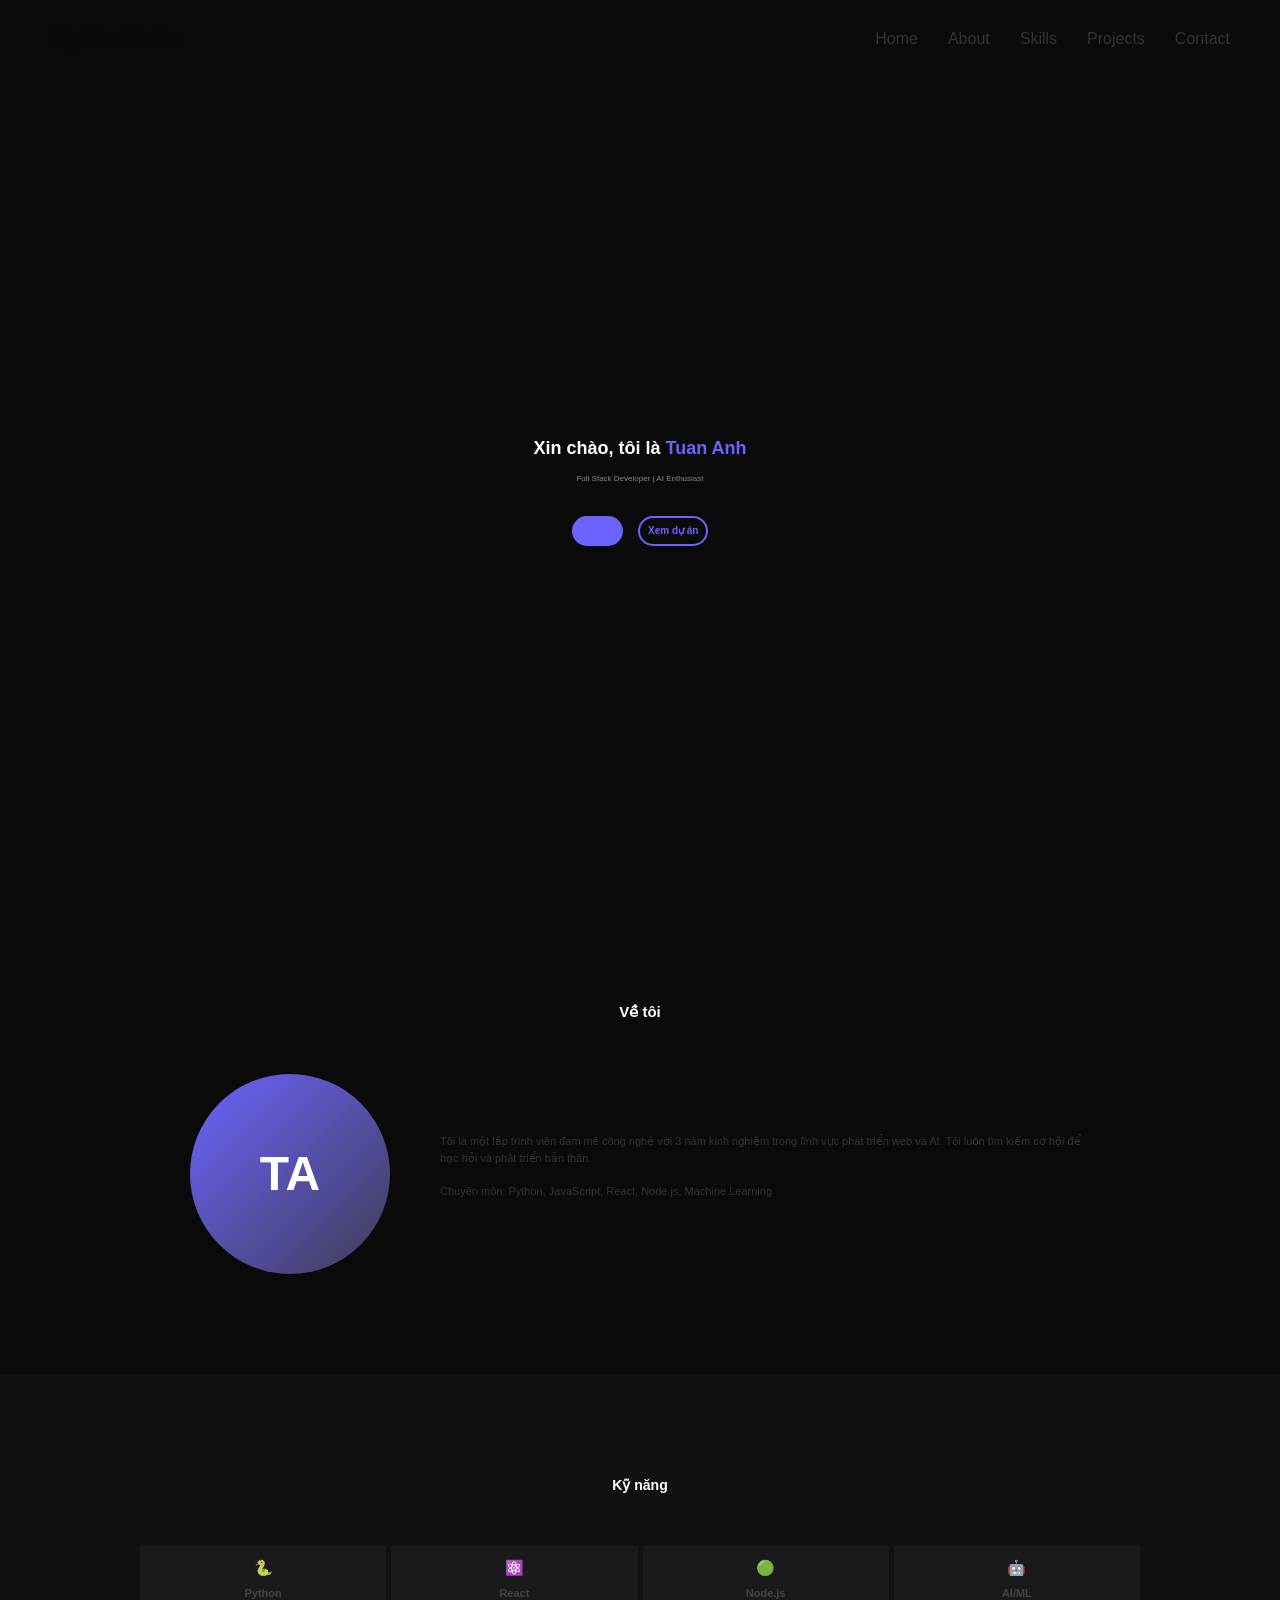
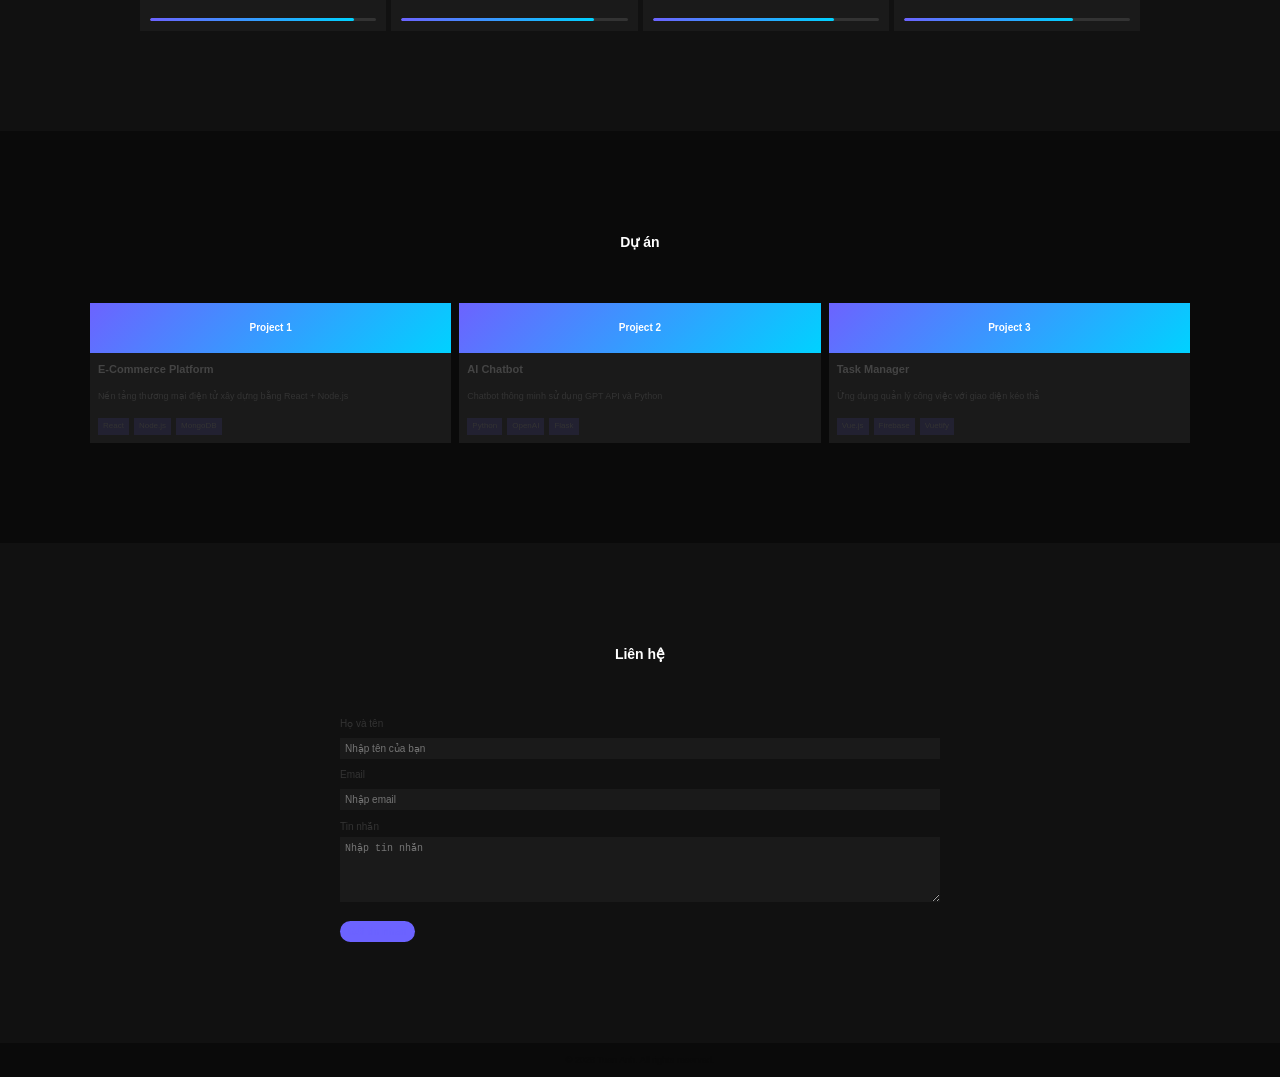
==== index.html @ 2eb43e25 "Add frontend portfolio with visual bugs for testing" ====
<!DOCTYPE html>
<html lang="vi">
<head>
    <meta charset="UTF-8">
    <meta name="viewport" content="width=device-width, initial-scale=1.0">
    <title>Portfolio - Nguyen Tuan Anh</title>
    <link rel="stylesheet" href="style.css">
</head>
<body>
    <!-- NAVBAR -->
    <nav class="navbar">
        <div class="logo">MyPortfolio</div>
        <ul class="nav-links">
            <li><a href="#home">Home</a></li>
            <li><a href="#about">About</a></li>
            <li><a href="#skills">Skills</a></li>
            <li><a href="#projects">Projects</a></li>
            <li><a href="#contact">Contact</a></li>
        </ul>
    </nav>

    <!-- HERO SECTION -->
    <section id="home" class="hero">
        <div class="hero-content">
            <h1>Xin chào, tôi là <span class="highlight">Tuan Anh</span></h1>
            <p class="subtitle">Full Stack Developer | AI Enthusiast</p>
            <div class="hero-buttons">
                <a href="#contact" class="btn btn-primary">Liên hệ</a>
                <a href="#projects" class="btn btn-secondary">Xem dự án</a>
            </div>
        </div>
    </section>

    <!-- ABOUT SECTION -->
    <section id="about" class="about">
        <h2>Về tôi</h2>
        <div class="about-container">
            <div class="about-image">
                <div class="avatar-placeholder">TA</div>
            </div>
            <div class="about-text">
                <p>Tôi là một lập trình viên đam mê công nghệ với 3 năm kinh nghiệm trong lĩnh vực phát triển web và AI. Tôi luôn tìm kiếm cơ hội để học hỏi và phát triển bản thân.</p>
                <p>Chuyên môn: Python, JavaScript, React, Node.js, Machine Learning</p>
            </div>
        </div>
    </section>

    <!-- SKILLS SECTION -->
    <section id="skills" class="skills">
        <h2>Kỹ năng</h2>
        <div class="skills-grid">
            <div class="skill-card">
                <div class="skill-icon">🐍</div>
                <h3>Python</h3>
                <div class="skill-bar">
                    <div class="skill-fill" style="width: 90%"></div>
                </div>
            </div>
            <div class="skill-card">
                <div class="skill-icon">⚛️</div>
                <h3>React</h3>
                <div class="skill-bar">
                    <div class="skill-fill" style="width: 85%"></div>
                </div>
            </div>
            <div class="skill-card">
                <div class="skill-icon">🟢</div>
                <h3>Node.js</h3>
                <div class="skill-bar">
                    <div class="skill-fill" style="width: 80%"></div>
                </div>
            </div>
            <div class="skill-card">
                <div class="skill-icon">🤖</div>
                <h3>AI/ML</h3>
                <div class="skill-bar">
                    <div class="skill-fill" style="width: 75%"></div>
                </div>
            </div>
        </div>
    </section>

    <!-- PROJECTS SECTION -->
    <section id="projects" class="projects">
        <h2>Dự án</h2>
        <div class="projects-grid">
            <div class="project-card">
                <div class="project-image">Project 1</div>
                <div class="project-info">
                    <h3>E-Commerce Platform</h3>
                    <p>Nền tảng thương mại điện tử xây dựng bằng React + Node.js</p>
                    <div class="project-tags">
                        <span class="tag">React</span>
                        <span class="tag">Node.js</span>
                        <span class="tag">MongoDB</span>
                    </div>
                </div>
            </div>
            <div class="project-card">
                <div class="project-image">Project 2</div>
                <div class="project-info">
                    <h3>AI Chatbot</h3>
                    <p>Chatbot thông minh sử dụng GPT API và Python</p>
                    <div class="project-tags">
                        <span class="tag">Python</span>
                        <span class="tag">OpenAI</span>
                        <span class="tag">Flask</span>
                    </div>
                </div>
            </div>
            <div class="project-card">
                <div class="project-image">Project 3</div>
                <div class="project-info">
                    <h3>Task Manager</h3>
                    <p>Ứng dụng quản lý công việc với giao diện kéo thả</p>
                    <div class="project-tags">
                        <span class="tag">Vue.js</span>
                        <span class="tag">Firebase</span>
                        <span class="tag">Vuetify</span>
                    </div>
                </div>
            </div>
        </div>
    </section>

    <!-- CONTACT SECTION -->
    <section id="contact" class="contact">
        <h2>Liên hệ</h2>
        <form class="contact-form">
            <div class="form-group">
                <label for="name">Họ và tên</label>
                <input type="text" id="name" placeholder="Nhập tên của bạn">
            </div>
            <div class="form-group">
                <label for="email">Email</label>
                <input type="text" id="email" placeholder="Nhập email">
            </div>
            <div class="form-group">
                <label for="message">Tin nhắn</label>
                <textarea id="message" rows="5" placeholder="Nhập tin nhắn"></textarea>
            </div>
            <button type="submit" class="btn btn-primary">Gửi tin nhắn</button>
        </form>
    </section>

    <!-- FOOTER -->
    <footer class="footer">
        <p>&copy; 2026 Tuan Anh. All rights reserved.</p>
    </footer>
</body>
</html>
---- style.css ----
/* ========== RESET & BASE ========== */
* {
    margin: 0;
    padding: 0;
    box-sizing: border-box;
}

body {
    font-family: Arial, sans-serif;
    background-color: #0a0a0a;
    color: #ffffff;
    line-height: 1.6;
}

/* ========== NAVBAR ========== */
.navbar {
    display: flex;
    justify-content: space-between;
    align-items: center;
    padding: 20px 50px;
    background-color: #0a0a0a; /* BUG: cùng màu với body, không thấy được navbar */
    position: fixed;
    width: 100%;
    top: 0;
    z-index: 100;
}

.logo {
    font-size: 24px;
    font-weight: bold;
    color: #0a0a0a; /* BUG: logo cùng màu nền, không nhìn thấy */
}

.nav-links {
    display: flex;
    list-style: none;
    gap: 30px;
}

.nav-links a {
    text-decoration: none;
    color: #333333; /* BUG: text quá tối trên nền tối, gần như không đọc được */
    font-size: 16px;
    transition: color 0.3s;
}

.nav-links a:hover {
    color: #6c63ff;
}

/* ========== HERO SECTION ========== */
.hero {
    min-height: 100vh;
    display: flex;
    align-items: center;
    justify-content: center;
    text-align: center;
    padding: 0 20px;
    padding-top: 80px;
}

.hero-content h1 {
    font-size: 18px; /* BUG: tiêu đề chính quá nhỏ, nên là 48px+ */
    margin-bottom: 10px;
}

.highlight {
    color: #6c63ff;
}

.subtitle {
    font-size: 8px; /* BUG: phụ đề cực nhỏ, không đọc nổi */
    color: #888;
    margin-bottom: 30px;
}

.hero-buttons {
    display: flex;
    gap: 15px;
    justify-content: center;
}

/* ========== BUTTONS ========== */
.btn {
    padding: 5px 8px; /* BUG: padding quá nhỏ, nút bấm bé tí */
    border-radius: 50px;
    text-decoration: none;
    font-size: 10px; /* BUG: text nút quá nhỏ */
    font-weight: 600;
    transition: all 0.3s;
    cursor: pointer;
    border: none;
}

.btn-primary {
    background-color: #6c63ff;
    color: #6c63ff; /* BUG: text cùng màu nền nút, không đọc được */
}

.btn-primary:hover {
    background-color: #5a52d5;
}

.btn-secondary {
    background-color: transparent;
    color: #6c63ff;
    border: 2px solid #6c63ff;
}

/* ========== ABOUT SECTION ========== */
.about {
    padding: 100px 50px;
}

.about h2 {
    text-align: center;
    font-size: 15px; /* BUG: heading section quá nhỏ */
    margin-bottom: 50px;
}

.about-container {
    display: flex;
    flex-direction: row; /* BUG: không responsive, sẽ bể trên mobile */
    gap: 50px;
    max-width: 900px;
    margin: 0 auto;
    align-items: center;
}

.avatar-placeholder {
    width: 200px;
    height: 200px;
    background: linear-gradient(135deg, #6c63ff, #3f3d56);
    border-radius: 50%;
    display: flex;
    align-items: center;
    justify-content: center;
    font-size: 48px;
    font-weight: bold;
}

.about-text p {
    margin-bottom: 15px;
    color: #333; /* BUG: text quá tối trên nền tối */
    font-size: 11px; /* BUG: text quá nhỏ */
}

/* ========== SKILLS SECTION ========== */
.skills {
    padding: 100px 50px;
    background-color: #111;
}

.skills h2 {
    text-align: center;
    font-size: 14px; /* BUG: heading quá nhỏ */
    margin-bottom: 50px;
}

.skills-grid {
    display: grid;
    grid-template-columns: repeat(4, 1fr); /* BUG: 4 cột cứng, bể trên mobile */
    gap: 5px; /* BUG: gap quá nhỏ, card dính nhau */
    max-width: 1000px;
    margin: 0 auto;
}

.skill-card {
    background-color: #1a1a1a;
    padding: 10px; /* BUG: padding quá nhỏ */
    border-radius: 0px; /* BUG: không bo góc, nhìn thô */
    text-align: center;
}

.skill-icon {
    font-size: 15px; /* BUG: icon quá nhỏ */
    margin-bottom: 5px;
}

.skill-card h3 {
    margin-bottom: 15px;
    font-size: 11px; /* BUG: tên kỹ năng quá nhỏ */
    color: #444; /* BUG: text quá tối */
}

.skill-bar {
    height: 3px; /* BUG: thanh progress quá mỏng */
    background-color: #333;
    border-radius: 5px;
    overflow: hidden;
}

.skill-fill {
    height: 100%;
    background: linear-gradient(90deg, #6c63ff, #00d2ff);
    border-radius: 5px;
}

/* ========== PROJECTS SECTION ========== */
.projects {
    padding: 100px 50px;
}

.projects h2 {
    text-align: center;
    font-size: 14px; /* BUG: heading quá nhỏ */
    margin-bottom: 50px;
}

.projects-grid {
    display: grid;
    grid-template-columns: repeat(3, 1fr); /* BUG: 3 cột cứng */
    gap: 8px; /* BUG: gap quá nhỏ */
    max-width: 1100px;
    margin: 0 auto;
}

.project-card {
    background-color: #1a1a1a;
    border-radius: 0px; /* BUG: không bo góc */
    overflow: hidden;
    transition: transform 0.3s;
}

.project-card:hover {
    transform: scale(1.0); /* BUG: hover không có hiệu ứng phóng to  */
}

.project-image {
    height: 50px; /* BUG: ảnh dự án quá bé */
    background: linear-gradient(135deg, #6c63ff, #00d2ff);
    display: flex;
    align-items: center;
    justify-content: center;
    font-weight: bold;
    font-size: 10px; /* BUG: text quá nhỏ */
}

.project-info {
    padding: 8px; /* BUG: padding quá nhỏ */
}

.project-info h3 {
    margin-bottom: 10px;
    font-size: 11px; /* BUG: tên dự án quá nhỏ */
    color: #444; /* BUG: quá tối */
}

.project-info p {
    color: #333; /* BUG: mô tả không đọc được */
    font-size: 9px; /* BUG: quá nhỏ */
    margin-bottom: 15px;
}

.project-tags {
    display: flex;
    gap: 5px;
    flex-wrap: wrap;
}

.tag {
    background-color: rgba(108, 99, 255, 0.1);
    color: #333; /* BUG: tag text không đọc được */
    padding: 2px 5px; /* BUG: padding quá nhỏ */
    border-radius: 0px; /* BUG: tag không bo góc */
    font-size: 8px; /* BUG: quá nhỏ */
}

/* ========== CONTACT SECTION ========== */
.contact {
    padding: 100px 50px;
    background-color: #111;
}

.contact h2 {
    text-align: center;
    font-size: 14px; /* BUG: heading nhỏ */
    margin-bottom: 50px;
}

.contact-form {
    max-width: 600px;
    margin: 0 auto;
}

.form-group {
    margin-bottom: 8px; /* BUG: form fields dính nhau */
}

.form-group label {
    display: block;
    margin-bottom: 2px;
    color: #333; /* BUG: label không đọc được */
    font-size: 10px; /* BUG: nhỏ */
}

.form-group input,
.form-group textarea {
    width: 100%;
    padding: 5px; /* BUG: input quá nhỏ */
    background-color: #1a1a1a;
    border: 0px solid #333; /* BUG: border = 0, không thấy viền input */
    border-radius: 0px; /* BUG: góc vuông thô */
    color: #333; /* BUG: text người gõ không đọc được */
    font-size: 10px; /* BUG: nhỏ */
}

.form-group input:focus,
.form-group textarea:focus {
    outline: none;
    border-color: #6c63ff;
}

/* ========== FOOTER ========== */
.footer {
    text-align: center;
    padding: 10px; /* BUG: padding nhỏ */
    background-color: #0a0a0a;
    color: #0a0a0a; /* BUG: footer text cùng màu nền, không đọc được */
    font-size: 9px; /* BUG: nhỏ */
}
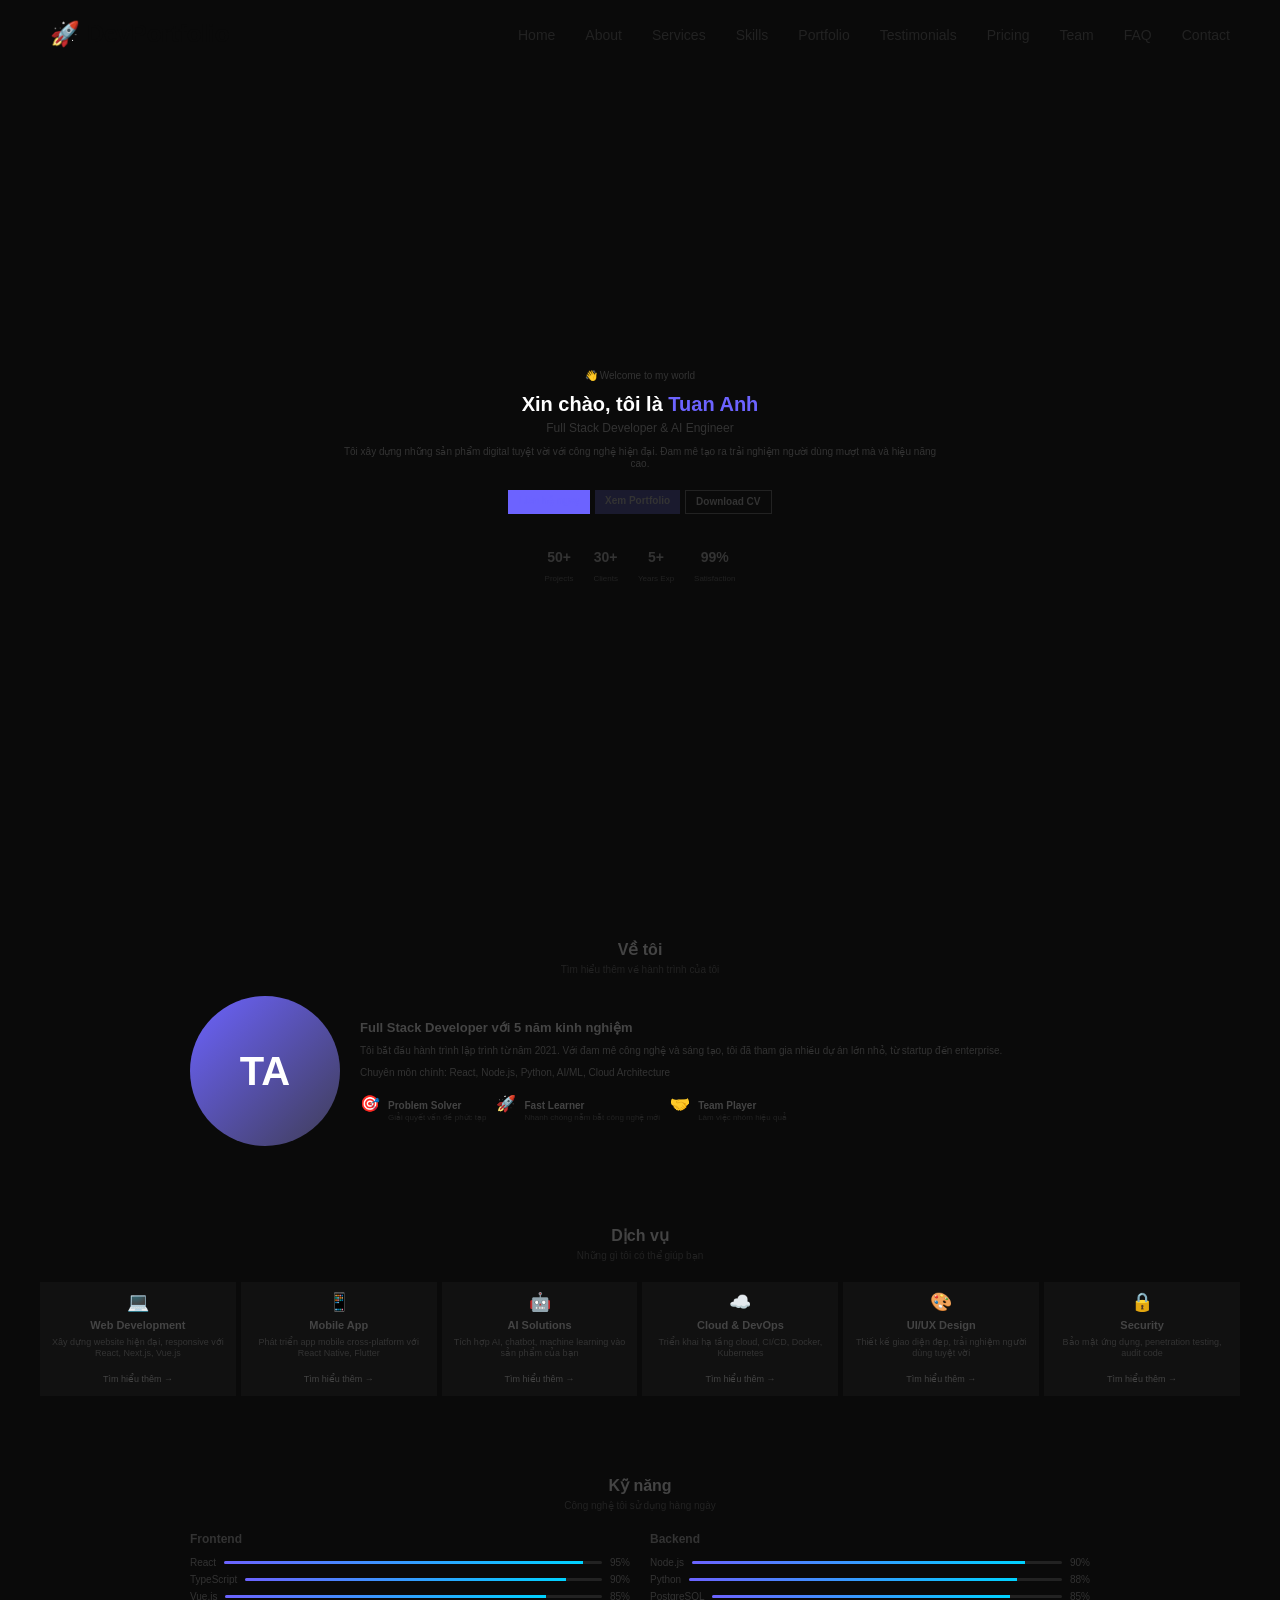
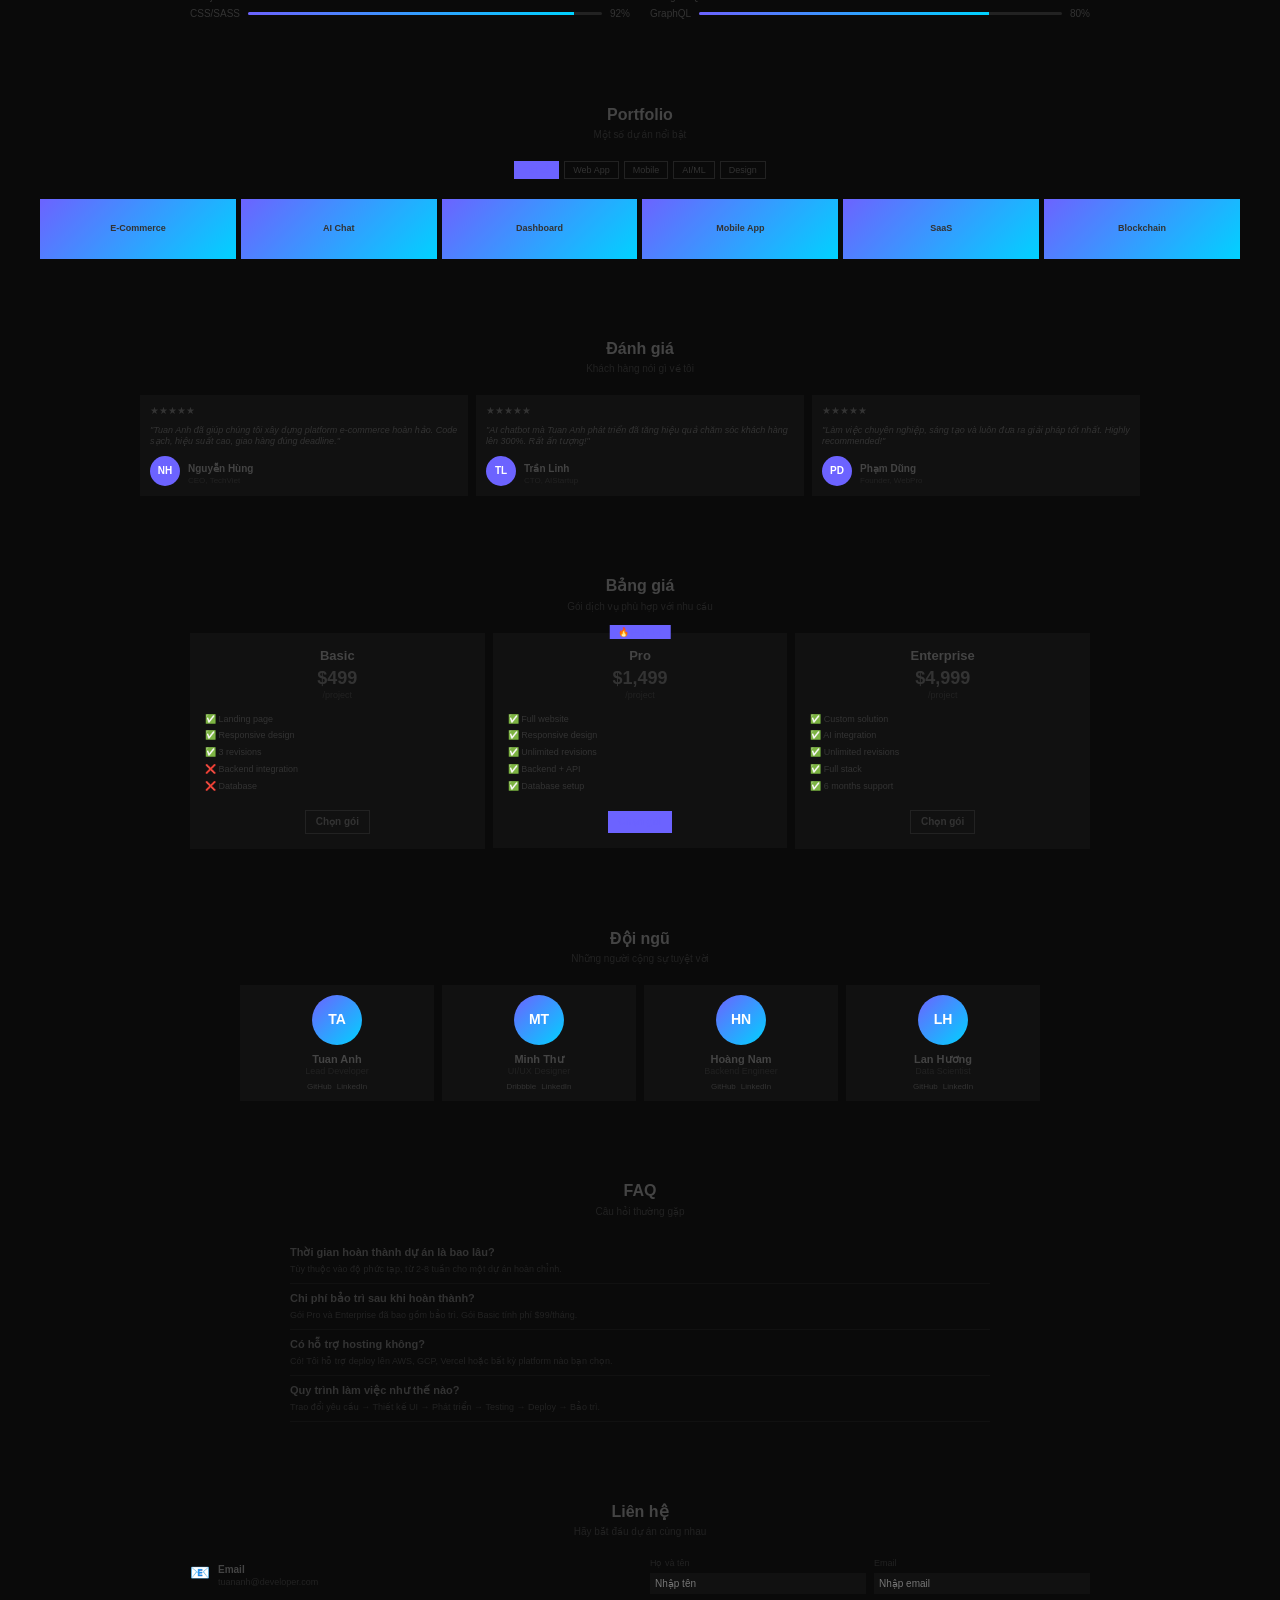
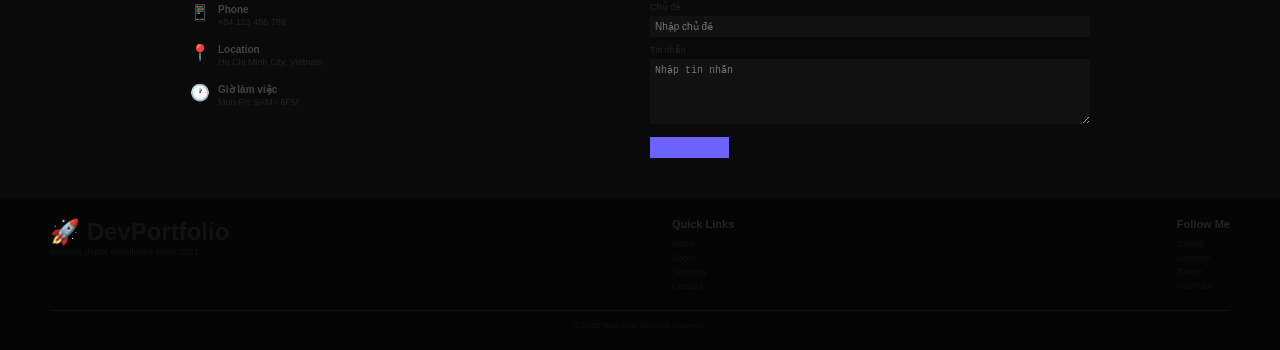
==== commit b578e235: "Major update: complex portfolio with 50+ frontend bugs for parallel testing" ====
--- a/index.html
+++ b/index.html
@@ -1,151 +1,506 @@
 <!DOCTYPE html>
 <html lang="vi">
+
 <head>
     <meta charset="UTF-8">
-    <meta name="viewport" content="width=device-width, initial-scale=1.0">
-    <title>Portfolio - Nguyen Tuan Anh</title>
+    <!-- BUG 1: thiếu viewport meta tag → không responsive trên mobile -->
+    <title></title> <!-- BUG 2: title trống → SEO tệ -->
     <link rel="stylesheet" href="style.css">
 </head>
+
 <body>
     <!-- NAVBAR -->
     <nav class="navbar">
-        <div class="logo">MyPortfolio</div>
+        <div class="logo">🚀 DevPortfolio</div>
         <ul class="nav-links">
             <li><a href="#home">Home</a></li>
             <li><a href="#about">About</a></li>
+            <li><a href="#services">Services</a></li>
             <li><a href="#skills">Skills</a></li>
-            <li><a href="#projects">Projects</a></li>
+            <li><a href="#portfolio">Portfolio</a></li>
+            <li><a href="#testimonials">Testimonials</a></li>
+            <li><a href="#pricing">Pricing</a></li>
+            <li><a href="#team">Team</a></li>
+            <li><a href="#faq">FAQ</a></li>
             <li><a href="#contact">Contact</a></li>
         </ul>
+        <div class="hamburger"> <!-- BUG 3: hamburger menu không có JS, không hoạt động trên mobile -->
+            <span></span><span></span><span></span>
+        </div>
     </nav>
 
     <!-- HERO SECTION -->
     <section id="home" class="hero">
         <div class="hero-content">
+            <p class="hero-badge">👋 Welcome to my world</p>
             <h1>Xin chào, tôi là <span class="highlight">Tuan Anh</span></h1>
-            <p class="subtitle">Full Stack Developer | AI Enthusiast</p>
+            <h2>Full Stack Developer & AI Engineer</h2>
+            <p class="hero-desc">Tôi xây dựng những sản phẩm digital tuyệt vời với công nghệ hiện đại. Đam mê tạo ra
+                trải nghiệm người dùng mượt mà và hiệu năng cao.</p>
             <div class="hero-buttons">
-                <a href="#contact" class="btn btn-primary">Liên hệ</a>
-                <a href="#projects" class="btn btn-secondary">Xem dự án</a>
+                <a href="#contact" class="btn btn-primary">Liên hệ ngay</a>
+                <a href="#portfolio" class="btn btn-secondary">Xem Portfolio</a>
+                <a href="#" class="btn btn-outline">Download CV</a>
+            </div>
+            <div class="hero-stats">
+                <div class="stat"><span class="stat-number">50+</span><span class="stat-label">Projects</span></div>
+                <div class="stat"><span class="stat-number">30+</span><span class="stat-label">Clients</span></div>
+                <div class="stat"><span class="stat-number">5+</span><span class="stat-label">Years Exp</span></div>
+                <div class="stat"><span class="stat-number">99%</span><span class="stat-label">Satisfaction</span></div>
             </div>
         </div>
     </section>
 
     <!-- ABOUT SECTION -->
-    <section id="about" class="about">
-        <h2>Về tôi</h2>
+    <section id="about" class="about section">
+        <h2 class="section-title">Về tôi</h2>
+        <p class="section-subtitle">Tìm hiểu thêm về hành trình của tôi</p>
         <div class="about-container">
             <div class="about-image">
                 <div class="avatar-placeholder">TA</div>
             </div>
             <div class="about-text">
-                <p>Tôi là một lập trình viên đam mê công nghệ với 3 năm kinh nghiệm trong lĩnh vực phát triển web và AI. Tôi luôn tìm kiếm cơ hội để học hỏi và phát triển bản thân.</p>
-                <p>Chuyên môn: Python, JavaScript, React, Node.js, Machine Learning</p>
+                <h3>Full Stack Developer với 5 năm kinh nghiệm</h3>
+                <p>Tôi bắt đầu hành trình lập trình từ năm 2021. Với đam mê công nghệ và sáng tạo, tôi đã tham gia nhiều
+                    dự án lớn nhỏ, từ startup đến enterprise.</p>
+                <p>Chuyên môn chính: React, Node.js, Python, AI/ML, Cloud Architecture</p>
+                <div class="about-highlights">
+                    <div class="highlight-item">
+                        <span class="highlight-icon">🎯</span>
+                        <div><strong>Problem Solver</strong>
+                            <p>Giải quyết vấn đề phức tạp</p>
+                        </div>
+                    </div>
+                    <div class="highlight-item">
+                        <span class="highlight-icon">🚀</span>
+                        <div><strong>Fast Learner</strong>
+                            <p>Nhanh chóng nắm bắt công nghệ mới</p>
+                        </div>
+                    </div>
+                    <div class="highlight-item">
+                        <span class="highlight-icon">🤝</span>
+                        <div><strong>Team Player</strong>
+                            <p>Làm việc nhóm hiệu quả</p>
+                        </div>
+                    </div>
+                </div>
+            </div>
+        </div>
+    </section>
+
+    <!-- SERVICES SECTION -->
+    <section id="services" class="services section">
+        <h2 class="section-title">Dịch vụ</h2>
+        <p class="section-subtitle">Những gì tôi có thể giúp bạn</p>
+        <div class="services-grid">
+            <div class="service-card">
+                <div class="service-icon">💻</div>
+                <h3>Web Development</h3>
+                <p>Xây dựng website hiện đại, responsive với React, Next.js, Vue.js</p>
+                <a href="#" class="service-link">Tìm hiểu thêm →</a>
+            </div>
+            <div class="service-card">
+                <div class="service-icon">📱</div>
+                <h3>Mobile App</h3>
+                <p>Phát triển app mobile cross-platform với React Native, Flutter</p>
+                <a href="#" class="service-link">Tìm hiểu thêm →</a>
+            </div>
+            <div class="service-card">
+                <div class="service-icon">🤖</div>
+                <h3>AI Solutions</h3>
+                <p>Tích hợp AI, chatbot, machine learning vào sản phẩm của bạn</p>
+                <a href="#" class="service-link">Tìm hiểu thêm →</a>
+            </div>
+            <div class="service-card">
+                <div class="service-icon">☁️</div>
+                <h3>Cloud & DevOps</h3>
+                <p>Triển khai hạ tầng cloud, CI/CD, Docker, Kubernetes</p>
+                <a href="#" class="service-link">Tìm hiểu thêm →</a>
+            </div>
+            <div class="service-card">
+                <div class="service-icon">🎨</div>
+                <h3>UI/UX Design</h3>
+                <p>Thiết kế giao diện đẹp, trải nghiệm người dùng tuyệt vời</p>
+                <a href="#" class="service-link">Tìm hiểu thêm →</a>
+            </div>
+            <div class="service-card">
+                <div class="service-icon">🔒</div>
+                <h3>Security</h3>
+                <p>Bảo mật ứng dụng, penetration testing, audit code</p>
+                <a href="#" class="service-link">Tìm hiểu thêm →</a>
             </div>
         </div>
     </section>
 
     <!-- SKILLS SECTION -->
-    <section id="skills" class="skills">
-        <h2>Kỹ năng</h2>
-        <div class="skills-grid">
-            <div class="skill-card">
-                <div class="skill-icon">🐍</div>
-                <h3>Python</h3>
-                <div class="skill-bar">
-                    <div class="skill-fill" style="width: 90%"></div>
-                </div>
-            </div>
-            <div class="skill-card">
-                <div class="skill-icon">⚛️</div>
-                <h3>React</h3>
-                <div class="skill-bar">
-                    <div class="skill-fill" style="width: 85%"></div>
-                </div>
-            </div>
-            <div class="skill-card">
-                <div class="skill-icon">🟢</div>
-                <h3>Node.js</h3>
-                <div class="skill-bar">
-                    <div class="skill-fill" style="width: 80%"></div>
-                </div>
-            </div>
-            <div class="skill-card">
-                <div class="skill-icon">🤖</div>
-                <h3>AI/ML</h3>
-                <div class="skill-bar">
-                    <div class="skill-fill" style="width: 75%"></div>
-                </div>
-            </div>
-        </div>
-    </section>
-
-    <!-- PROJECTS SECTION -->
-    <section id="projects" class="projects">
-        <h2>Dự án</h2>
-        <div class="projects-grid">
-            <div class="project-card">
-                <div class="project-image">Project 1</div>
-                <div class="project-info">
+    <section id="skills" class="skills section">
+        <h2 class="section-title">Kỹ năng</h2>
+        <p class="section-subtitle">Công nghệ tôi sử dụng hàng ngày</p>
+        <div class="skills-container">
+            <div class="skills-category">
+                <h3>Frontend</h3>
+                <div class="skills-list">
+                    <div class="skill-item"><span>React</span>
+                        <div class="skill-bar">
+                            <div class="skill-fill" style="width:95%"></div>
+                        </div><span>95%</span>
+                    </div>
+                    <div class="skill-item"><span>TypeScript</span>
+                        <div class="skill-bar">
+                            <div class="skill-fill" style="width:90%"></div>
+                        </div><span>90%</span>
+                    </div>
+                    <div class="skill-item"><span>Vue.js</span>
+                        <div class="skill-bar">
+                            <div class="skill-fill" style="width:85%"></div>
+                        </div><span>85%</span>
+                    </div>
+                    <div class="skill-item"><span>CSS/SASS</span>
+                        <div class="skill-bar">
+                            <div class="skill-fill" style="width:92%"></div>
+                        </div><span>92%</span>
+                    </div>
+                </div>
+            </div>
+            <div class="skills-category">
+                <h3>Backend</h3>
+                <div class="skills-list">
+                    <div class="skill-item"><span>Node.js</span>
+                        <div class="skill-bar">
+                            <div class="skill-fill" style="width:90%"></div>
+                        </div><span>90%</span>
+                    </div>
+                    <div class="skill-item"><span>Python</span>
+                        <div class="skill-bar">
+                            <div class="skill-fill" style="width:88%"></div>
+                        </div><span>88%</span>
+                    </div>
+                    <div class="skill-item"><span>PostgreSQL</span>
+                        <div class="skill-bar">
+                            <div class="skill-fill" style="width:85%"></div>
+                        </div><span>85%</span>
+                    </div>
+                    <div class="skill-item"><span>GraphQL</span>
+                        <div class="skill-bar">
+                            <div class="skill-fill" style="width:80%"></div>
+                        </div><span>80%</span>
+                    </div>
+                </div>
+            </div>
+        </div>
+    </section>
+
+    <!-- PORTFOLIO SECTION -->
+    <section id="portfolio" class="portfolio section">
+        <h2 class="section-title">Portfolio</h2>
+        <p class="section-subtitle">Một số dự án nổi bật</p>
+        <div class="portfolio-filter">
+            <button class="filter-btn active">Tất cả</button>
+            <button class="filter-btn">Web App</button>
+            <button class="filter-btn">Mobile</button>
+            <button class="filter-btn">AI/ML</button>
+            <button class="filter-btn">Design</button>
+        </div>
+        <div class="portfolio-grid">
+            <div class="portfolio-card">
+                <div class="portfolio-image">E-Commerce</div>
+                <div class="portfolio-overlay">
                     <h3>E-Commerce Platform</h3>
-                    <p>Nền tảng thương mại điện tử xây dựng bằng React + Node.js</p>
-                    <div class="project-tags">
-                        <span class="tag">React</span>
-                        <span class="tag">Node.js</span>
-                        <span class="tag">MongoDB</span>
-                    </div>
-                </div>
-            </div>
-            <div class="project-card">
-                <div class="project-image">Project 2</div>
-                <div class="project-info">
-                    <h3>AI Chatbot</h3>
-                    <p>Chatbot thông minh sử dụng GPT API và Python</p>
-                    <div class="project-tags">
-                        <span class="tag">Python</span>
-                        <span class="tag">OpenAI</span>
-                        <span class="tag">Flask</span>
-                    </div>
-                </div>
-            </div>
-            <div class="project-card">
-                <div class="project-image">Project 3</div>
-                <div class="project-info">
-                    <h3>Task Manager</h3>
-                    <p>Ứng dụng quản lý công việc với giao diện kéo thả</p>
-                    <div class="project-tags">
-                        <span class="tag">Vue.js</span>
-                        <span class="tag">Firebase</span>
-                        <span class="tag">Vuetify</span>
-                    </div>
-                </div>
-            </div>
-        </div>
-    </section>
-
-    <!-- CONTACT SECTION -->
-    <section id="contact" class="contact">
-        <h2>Liên hệ</h2>
-        <form class="contact-form">
-            <div class="form-group">
-                <label for="name">Họ và tên</label>
-                <input type="text" id="name" placeholder="Nhập tên của bạn">
-            </div>
-            <div class="form-group">
-                <label for="email">Email</label>
-                <input type="text" id="email" placeholder="Nhập email">
-            </div>
-            <div class="form-group">
-                <label for="message">Tin nhắn</label>
-                <textarea id="message" rows="5" placeholder="Nhập tin nhắn"></textarea>
-            </div>
-            <button type="submit" class="btn btn-primary">Gửi tin nhắn</button>
-        </form>
+                    <p>React + Node.js + Stripe</p>
+                    <div class="portfolio-links">
+                        <a href="#">🔗 Live</a>
+                        <a href="#">📂 Code</a>
+                    </div>
+                </div>
+            </div>
+            <div class="portfolio-card">
+                <div class="portfolio-image">AI Chat</div>
+                <div class="portfolio-overlay">
+                    <h3>AI Chatbot Pro</h3>
+                    <p>Python + GPT-4 + WebSocket</p>
+                    <div class="portfolio-links">
+                        <a href="#">🔗 Live</a>
+                        <a href="#">📂 Code</a>
+                    </div>
+                </div>
+            </div>
+            <div class="portfolio-card">
+                <div class="portfolio-image">Dashboard</div>
+                <div class="portfolio-overlay">
+                    <h3>Analytics Dashboard</h3>
+                    <p>React + D3.js + Firebase</p>
+                    <div class="portfolio-links">
+                        <a href="#">🔗 Live</a>
+                        <a href="#">📂 Code</a>
+                    </div>
+                </div>
+            </div>
+            <div class="portfolio-card">
+                <div class="portfolio-image">Mobile App</div>
+                <div class="portfolio-overlay">
+                    <h3>Fitness Tracker</h3>
+                    <p>React Native + HealthKit</p>
+                    <div class="portfolio-links">
+                        <a href="#">🔗 Live</a>
+                        <a href="#">📂 Code</a>
+                    </div>
+                </div>
+            </div>
+            <div class="portfolio-card">
+                <div class="portfolio-image">SaaS</div>
+                <div class="portfolio-overlay">
+                    <h3>Project Manager</h3>
+                    <p>Next.js + Prisma + PostgreSQL</p>
+                    <div class="portfolio-links">
+                        <a href="#">🔗 Live</a>
+                        <a href="#">📂 Code</a>
+                    </div>
+                </div>
+            </div>
+            <div class="portfolio-card">
+                <div class="portfolio-image">Blockchain</div>
+                <div class="portfolio-overlay">
+                    <h3>NFT Marketplace</h3>
+                    <p>Solidity + Web3.js + IPFS</p>
+                    <div class="portfolio-links">
+                        <a href="#">🔗 Live</a>
+                        <a href="#">📂 Code</a>
+                    </div>
+                </div>
+            </div>
+        </div>
+    </section>
+
+    <!-- TESTIMONIALS -->
+    <section id="testimonials" class="testimonials section">
+        <h2 class="section-title">Đánh giá</h2>
+        <p class="section-subtitle">Khách hàng nói gì về tôi</p>
+        <div class="testimonials-grid">
+            <div class="testimonial-card">
+                <div class="stars">★★★★★</div>
+                <p class="testimonial-text">"Tuan Anh đã giúp chúng tôi xây dựng platform e-commerce hoàn hảo. Code
+                    sạch, hiệu suất cao, giao hàng đúng deadline."</p>
+                <div class="testimonial-author">
+                    <div class="author-avatar">NH</div>
+                    <div><strong>Nguyễn Hùng</strong>
+                        <p>CEO, TechViet</p>
+                    </div>
+                </div>
+            </div>
+            <div class="testimonial-card">
+                <div class="stars">★★★★★</div>
+                <p class="testimonial-text">"AI chatbot mà Tuan Anh phát triển đã tăng hiệu quả chăm sóc khách hàng lên
+                    300%. Rất ấn tượng!"</p>
+                <div class="testimonial-author">
+                    <div class="author-avatar">TL</div>
+                    <div><strong>Trần Linh</strong>
+                        <p>CTO, AIStartup</p>
+                    </div>
+                </div>
+            </div>
+            <div class="testimonial-card">
+                <div class="stars">★★★★★</div>
+                <p class="testimonial-text">"Làm việc chuyên nghiệp, sáng tạo và luôn đưa ra giải pháp tốt nhất. Highly
+                    recommended!"</p>
+                <div class="testimonial-author">
+                    <div class="author-avatar">PD</div>
+                    <div><strong>Phạm Dũng</strong>
+                        <p>Founder, WebPro</p>
+                    </div>
+                </div>
+            </div>
+        </div>
+    </section>
+
+    <!-- PRICING -->
+    <section id="pricing" class="pricing section">
+        <h2 class="section-title">Bảng giá</h2>
+        <p class="section-subtitle">Gói dịch vụ phù hợp với nhu cầu</p>
+        <div class="pricing-grid">
+            <div class="pricing-card">
+                <h3>Basic</h3>
+                <div class="price">$499</div>
+                <p class="price-period">/project</p>
+                <ul class="pricing-features">
+                    <li>✅ Landing page</li>
+                    <li>✅ Responsive design</li>
+                    <li>✅ 3 revisions</li>
+                    <li>❌ Backend integration</li>
+                    <li>❌ Database</li>
+                </ul>
+                <a href="#contact" class="btn btn-outline">Chọn gói</a>
+            </div>
+            <div class="pricing-card featured">
+                <div class="popular-badge">🔥 Popular</div>
+                <h3>Pro</h3>
+                <div class="price">$1,499</div>
+                <p class="price-period">/project</p>
+                <ul class="pricing-features">
+                    <li>✅ Full website</li>
+                    <li>✅ Responsive design</li>
+                    <li>✅ Unlimited revisions</li>
+                    <li>✅ Backend + API</li>
+                    <li>✅ Database setup</li>
+                </ul>
+                <a href="#contact" class="btn btn-primary">Chọn gói</a>
+            </div>
+            <div class="pricing-card">
+                <h3>Enterprise</h3>
+                <div class="price">$4,999</div>
+                <p class="price-period">/project</p>
+                <ul class="pricing-features">
+                    <li>✅ Custom solution</li>
+                    <li>✅ AI integration</li>
+                    <li>✅ Unlimited revisions</li>
+                    <li>✅ Full stack</li>
+                    <li>✅ 6 months support</li>
+                </ul>
+                <a href="#contact" class="btn btn-outline">Chọn gói</a>
+            </div>
+        </div>
+    </section>
+
+    <!-- TEAM -->
+    <section id="team" class="team section">
+        <h2 class="section-title">Đội ngũ</h2>
+        <p class="section-subtitle">Những người cộng sự tuyệt vời</p>
+        <div class="team-grid">
+            <div class="team-card">
+                <div class="team-avatar">TA</div>
+                <h3>Tuan Anh</h3>
+                <p>Lead Developer</p>
+                <div class="social-links"><a href="#">GitHub</a><a href="#">LinkedIn</a></div>
+            </div>
+            <div class="team-card">
+                <div class="team-avatar">MT</div>
+                <h3>Minh Thư</h3>
+                <p>UI/UX Designer</p>
+                <div class="social-links"><a href="#">Dribbble</a><a href="#">LinkedIn</a></div>
+            </div>
+            <div class="team-card">
+                <div class="team-avatar">HN</div>
+                <h3>Hoàng Nam</h3>
+                <p>Backend Engineer</p>
+                <div class="social-links"><a href="#">GitHub</a><a href="#">LinkedIn</a></div>
+            </div>
+            <div class="team-card">
+                <div class="team-avatar">LH</div>
+                <h3>Lan Hương</h3>
+                <p>Data Scientist</p>
+                <div class="social-links"><a href="#">GitHub</a><a href="#">LinkedIn</a></div>
+            </div>
+        </div>
+    </section>
+
+    <!-- FAQ -->
+    <section id="faq" class="faq section">
+        <h2 class="section-title">FAQ</h2>
+        <p class="section-subtitle">Câu hỏi thường gặp</p>
+        <div class="faq-list">
+            <div class="faq-item">
+                <div class="faq-question">Thời gian hoàn thành dự án là bao lâu?</div>
+                <div class="faq-answer">Tùy thuộc vào độ phức tạp, từ 2-8 tuần cho một dự án hoàn chỉnh.</div>
+            </div>
+            <div class="faq-item">
+                <div class="faq-question">Chi phí bảo trì sau khi hoàn thành?</div>
+                <div class="faq-answer">Gói Pro và Enterprise đã bao gồm bảo trì. Gói Basic tính phí $99/tháng.</div>
+            </div>
+            <div class="faq-item">
+                <div class="faq-question">Có hỗ trợ hosting không?</div>
+                <div class="faq-answer">Có! Tôi hỗ trợ deploy lên AWS, GCP, Vercel hoặc bất kỳ platform nào bạn chọn.
+                </div>
+            </div>
+            <div class="faq-item">
+                <div class="faq-question">Quy trình làm việc như thế nào?</div>
+                <div class="faq-answer">Trao đổi yêu cầu → Thiết kế UI → Phát triển → Testing → Deploy → Bảo trì.</div>
+            </div>
+        </div>
+    </section>
+
+    <!-- CONTACT -->
+    <section id="contact" class="contact section">
+        <h2 class="section-title">Liên hệ</h2>
+        <p class="section-subtitle">Hãy bắt đầu dự án cùng nhau</p>
+        <div class="contact-container">
+            <div class="contact-info">
+                <div class="contact-item">
+                    <span class="contact-icon">📧</span>
+                    <div><strong>Email</strong>
+                        <p>tuananh@developer.com</p>
+                    </div>
+                </div>
+                <div class="contact-item">
+                    <span class="contact-icon">📱</span>
+                    <div><strong>Phone</strong>
+                        <p>+84 123 456 789</p>
+                    </div>
+                </div>
+                <div class="contact-item">
+                    <span class="contact-icon">📍</span>
+                    <div><strong>Location</strong>
+                        <p>Ho Chi Minh City, Vietnam</p>
+                    </div>
+                </div>
+                <div class="contact-item">
+                    <span class="contact-icon">🕐</span>
+                    <div><strong>Giờ làm việc</strong>
+                        <p>Mon-Fri: 9AM - 6PM</p>
+                    </div>
+                </div>
+            </div>
+            <form class="contact-form">
+                <div class="form-row">
+                    <div class="form-group">
+                        <label for="name">Họ và tên</label>
+                        <input type="text" id="name" placeholder="Nhập tên">
+                    </div>
+                    <div class="form-group">
+                        <label for="email">Email</label>
+                        <input type="text" id="email" placeholder="Nhập email">
+                        <!-- BUG 4: type="text" thay vì type="email" -->
+                    </div>
+                </div>
+                <div class="form-group">
+                    <label for="subject">Chủ đề</label>
+                    <input type="text" id="subject" placeholder="Nhập chủ đề">
+                </div>
+                <div class="form-group">
+                    <label for="message">Tin nhắn</label>
+                    <textarea id="message" rows="5" placeholder="Nhập tin nhắn"></textarea>
+                </div>
+                <button type="submit" class="btn btn-primary">Gửi tin nhắn</button>
+            </form>
+        </div>
     </section>
 
     <!-- FOOTER -->
     <footer class="footer">
-        <p>&copy; 2026 Tuan Anh. All rights reserved.</p>
+        <div class="footer-content">
+            <div class="footer-brand">
+                <div class="logo">🚀 DevPortfolio</div>
+                <p>Building digital excellence since 2021</p>
+            </div>
+            <div class="footer-links">
+                <h4>Quick Links</h4>
+                <a href="#home">Home</a>
+                <a href="#about">About</a>
+                <a href="#services">Services</a>
+                <a href="#contact">Contact</a>
+            </div>
+            <div class="footer-social">
+                <h4>Follow Me</h4>
+                <a href="#">GitHub</a>
+                <a href="#">LinkedIn</a>
+                <a href="#">Twitter</a>
+                <a href="#">YouTube</a>
+            </div>
+        </div>
+        <div class="footer-bottom">
+            <p>&copy; 2026 Tuan Anh. All rights reserved.</p>
+        </div>
     </footer>
+
+    <script src="script.js"></script>
 </body>
-</html>
+
+</html>
--- a/style.css
+++ b/style.css
@@ -1,4 +1,4 @@
-/* ========== RESET & BASE ========== */
+/* ===== RESET ===== */
 * {
     margin: 0;
     padding: 0;
@@ -6,29 +6,34 @@
 }
 
 body {
-    font-family: Arial, sans-serif;
+    font-family: Arial;
+    /* BUG 5: font xấu, nên dùng font hiện đại */
     background-color: #0a0a0a;
     color: #ffffff;
-    line-height: 1.6;
-}
-
-/* ========== NAVBAR ========== */
+    line-height: 1.2;
+    /* BUG 6: line-height quá sát, khó đọc */
+}
+
+/* ===== NAVBAR ===== */
 .navbar {
     display: flex;
     justify-content: space-between;
     align-items: center;
     padding: 20px 50px;
-    background-color: #0a0a0a; /* BUG: cùng màu với body, không thấy được navbar */
+    background-color: #0a0a0a;
+    /* BUG 7: navbar cùng màu body, không phân biệt */
     position: fixed;
     width: 100%;
     top: 0;
     z-index: 100;
+    /* BUG 8: thiếu backdrop-filter hoặc border-bottom, navbar trôi lẫn vào content */
 }
 
 .logo {
     font-size: 24px;
     font-weight: bold;
-    color: #0a0a0a; /* BUG: logo cùng màu nền, không nhìn thấy */
+    color: #0a0a0a;
+    /* BUG 9: logo ẩn, cùng màu nền */
 }
 
 .nav-links {
@@ -39,8 +44,9 @@
 
 .nav-links a {
     text-decoration: none;
-    color: #333333; /* BUG: text quá tối trên nền tối, gần như không đọc được */
-    font-size: 16px;
+    color: #222;
+    /* BUG 10: link quá tối trên nền tối */
+    font-size: 14px;
     transition: color 0.3s;
 }
 
@@ -48,144 +54,340 @@
     color: #6c63ff;
 }
 
-/* ========== HERO SECTION ========== */
+.hamburger {
+    display: none;
+    /* BUG 11: hamburger ẩn nhưng không có media query để hiện trên mobile */
+    flex-direction: column;
+    gap: 5px;
+    cursor: pointer;
+}
+
+.hamburger span {
+    width: 25px;
+    height: 3px;
+    background: #fff;
+}
+
+/* ===== SECTIONS ===== */
+.section {
+    padding: 40px 20px;
+    /* BUG 12: padding quá nhỏ cho section lớn */
+}
+
+.section-title {
+    text-align: center;
+    font-size: 16px;
+    /* BUG 13: tiêu đề section quá nhỏ */
+    margin-bottom: 5px;
+    /* BUG 14: margin quá nhỏ */
+    color: #444;
+    /* BUG 15: màu quá tối */
+}
+
+.section-subtitle {
+    text-align: center;
+    font-size: 10px;
+    /* BUG 16: subtitle quá nhỏ */
+    color: #222;
+    /* BUG 17: quá tối */
+    margin-bottom: 20px;
+    /* BUG 18: margin nhỏ */
+}
+
+/* ===== HERO ===== */
 .hero {
     min-height: 100vh;
     display: flex;
     align-items: center;
     justify-content: center;
     text-align: center;
-    padding: 0 20px;
-    padding-top: 80px;
+    padding: 80px 20px 20px;
+    /* BUG 19: thiếu background gradient hoặc pattern, trông trống */
+}
+
+.hero-badge {
+    font-size: 10px;
+    /* BUG 20: badge quá nhỏ */
+    color: #333;
+    /* BUG 21: không đọc được */
+    margin-bottom: 10px;
 }
 
 .hero-content h1 {
-    font-size: 18px; /* BUG: tiêu đề chính quá nhỏ, nên là 48px+ */
+    font-size: 20px;
+    /* BUG 22: H1 quá nhỏ, nên 48-64px */
+    margin-bottom: 5px;
+}
+
+.hero-content h2 {
+    font-size: 12px;
+    /* BUG 23: H2 quá nhỏ */
+    color: #333;
+    /* BUG 24: không đọc được */
     margin-bottom: 10px;
+    font-weight: 300;
 }
 
 .highlight {
     color: #6c63ff;
 }
 
-.subtitle {
-    font-size: 8px; /* BUG: phụ đề cực nhỏ, không đọc nổi */
-    color: #888;
+.hero-desc {
+    font-size: 10px;
+    /* BUG 25: mô tả quá nhỏ */
+    color: #333;
+    /* BUG 26: không đọc được */
+    max-width: 600px;
+    margin: 0 auto 20px;
+}
+
+.hero-buttons {
+    display: flex;
+    gap: 5px;
+    /* BUG 27: gap quá nhỏ */
+    justify-content: center;
     margin-bottom: 30px;
 }
 
-.hero-buttons {
-    display: flex;
-    gap: 15px;
-    justify-content: center;
-}
-
-/* ========== BUTTONS ========== */
+/* ===== BUTTONS ===== */
 .btn {
-    padding: 5px 8px; /* BUG: padding quá nhỏ, nút bấm bé tí */
-    border-radius: 50px;
+    padding: 5px 10px;
+    /* BUG 28: padding quá nhỏ */
+    border-radius: 0px;
+    /* BUG 29: không bo góc */
     text-decoration: none;
-    font-size: 10px; /* BUG: text nút quá nhỏ */
+    font-size: 10px;
+    /* BUG 30: text quá nhỏ */
     font-weight: 600;
     transition: all 0.3s;
     cursor: pointer;
     border: none;
+    display: inline-block;
 }
 
 .btn-primary {
     background-color: #6c63ff;
-    color: #6c63ff; /* BUG: text cùng màu nền nút, không đọc được */
+    color: #6c63ff;
+    /* BUG 31: text ẩn, cùng màu nền */
 }
 
 .btn-primary:hover {
     background-color: #5a52d5;
+    transform: scale(1.0);
+    /* BUG 32: hover không hiệu ứng */
 }
 
 .btn-secondary {
+    background-color: #1a1a2e;
+    color: #333;
+    /* BUG 33: text không đọc được */
+}
+
+.btn-outline {
     background-color: transparent;
-    color: #6c63ff;
-    border: 2px solid #6c63ff;
-}
-
-/* ========== ABOUT SECTION ========== */
-.about {
-    padding: 100px 50px;
-}
-
-.about h2 {
+    color: #333;
+    /* BUG 34: text không đọc được */
+    border: 1px solid #222;
+    /* BUG 35: border quá tối */
+}
+
+/* ===== STATS ===== */
+.hero-stats {
+    display: flex;
+    gap: 10px;
+    /* BUG 36: gap nhỏ */
+    justify-content: center;
+}
+
+.stat {
     text-align: center;
-    font-size: 15px; /* BUG: heading section quá nhỏ */
-    margin-bottom: 50px;
-}
-
+    padding: 5px;
+    /* BUG 37: padding nhỏ */
+}
+
+.stat-number {
+    font-size: 14px;
+    /* BUG 38: số liệu quá nhỏ */
+    font-weight: bold;
+    color: #333;
+    /* BUG 39: không đọc được */
+    display: block;
+}
+
+.stat-label {
+    font-size: 8px;
+    /* BUG 40: label cực nhỏ */
+    color: #222;
+    /* BUG 41: không đọc được */
+}
+
+/* ===== ABOUT ===== */
 .about-container {
     display: flex;
-    flex-direction: row; /* BUG: không responsive, sẽ bể trên mobile */
-    gap: 50px;
+    gap: 20px;
     max-width: 900px;
     margin: 0 auto;
     align-items: center;
+    /* BUG 42: không responsive */
 }
 
 .avatar-placeholder {
-    width: 200px;
-    height: 200px;
+    width: 150px;
+    height: 150px;
     background: linear-gradient(135deg, #6c63ff, #3f3d56);
     border-radius: 50%;
     display: flex;
     align-items: center;
     justify-content: center;
-    font-size: 48px;
+    font-size: 40px;
     font-weight: bold;
+    flex-shrink: 0;
+}
+
+.about-text h3 {
+    font-size: 13px;
+    /* BUG 43: quá nhỏ */
+    margin-bottom: 10px;
+    color: #444;
+    /* BUG 44: quá tối */
 }
 
 .about-text p {
-    margin-bottom: 15px;
-    color: #333; /* BUG: text quá tối trên nền tối */
-    font-size: 11px; /* BUG: text quá nhỏ */
-}
-
-/* ========== SKILLS SECTION ========== */
-.skills {
-    padding: 100px 50px;
-    background-color: #111;
-}
-
-.skills h2 {
+    font-size: 10px;
+    /* BUG 45: quá nhỏ */
+    color: #333;
+    /* BUG 46: không đọc được */
+    margin-bottom: 10px;
+}
+
+.about-highlights {
+    display: flex;
+    gap: 10px;
+    margin-top: 15px;
+    /* BUG 47: không responsive, sẽ tràn trên mobile */
+}
+
+.highlight-item {
+    display: flex;
+    gap: 8px;
+    align-items: flex-start;
+}
+
+.highlight-icon {
+    font-size: 16px;
+    /* BUG 48: icon nhỏ */
+}
+
+.highlight-item strong {
+    font-size: 10px;
+    /* BUG 49: nhỏ */
+    color: #444;
+    /* BUG 50: tối */
+}
+
+.highlight-item p {
+    font-size: 8px;
+    /* BUG 51: cực nhỏ */
+    color: #222;
+    /* BUG 52: không đọc */
+    margin: 0;
+}
+
+/* ===== SERVICES ===== */
+.services-grid {
+    display: grid;
+    grid-template-columns: repeat(6, 1fr);
+    /* BUG 53: 6 cột, quá nhiều */
+    gap: 5px;
+    /* BUG 54: gap nhỏ */
+    max-width: 1200px;
+    margin: 0 auto;
+}
+
+.service-card {
+    background: #111;
+    /* BUG 55: thiếu border hoặc shadow, card không nổi bật */
+    padding: 10px;
+    /* BUG 56: padding nhỏ */
+    border-radius: 0px;
+    /* BUG 57: không bo góc */
     text-align: center;
-    font-size: 14px; /* BUG: heading quá nhỏ */
-    margin-bottom: 50px;
-}
-
-.skills-grid {
-    display: grid;
-    grid-template-columns: repeat(4, 1fr); /* BUG: 4 cột cứng, bể trên mobile */
-    gap: 5px; /* BUG: gap quá nhỏ, card dính nhau */
-    max-width: 1000px;
+    transition: transform 0.3s;
+}
+
+.service-card:hover {
+    transform: scale(1.0);
+    /* BUG 58: hover không hiệu ứng */
+}
+
+.service-icon {
+    font-size: 18px;
+    margin-bottom: 5px;
+    /* BUG 59: icon nhỏ */
+}
+
+.service-card h3 {
+    font-size: 11px;
+    /* BUG 60: nhỏ */
+    margin-bottom: 5px;
+    color: #444;
+    /* BUG 61: tối */
+}
+
+.service-card p {
+    font-size: 9px;
+    /* BUG 62: nhỏ */
+    color: #333;
+    /* BUG 63: không đọc */
+    margin-bottom: 8px;
+}
+
+.service-link {
+    font-size: 9px;
+    /* BUG 64: nhỏ */
+    color: #444;
+    /* BUG 65: nên là accent color */
+    text-decoration: none;
+}
+
+/* ===== SKILLS ===== */
+.skills-container {
+    display: flex;
+    gap: 20px;
+    max-width: 900px;
     margin: 0 auto;
-}
-
-.skill-card {
-    background-color: #1a1a1a;
-    padding: 10px; /* BUG: padding quá nhỏ */
-    border-radius: 0px; /* BUG: không bo góc, nhìn thô */
-    text-align: center;
-}
-
-.skill-icon {
-    font-size: 15px; /* BUG: icon quá nhỏ */
+    /* BUG 66: không responsive */
+}
+
+.skills-category {
+    flex: 1;
+}
+
+.skills-category h3 {
+    font-size: 12px;
+    /* BUG 67: nhỏ */
+    color: #333;
+    /* BUG 68: tối */
+    margin-bottom: 10px;
+}
+
+.skill-item {
+    display: flex;
+    align-items: center;
+    gap: 8px;
     margin-bottom: 5px;
-}
-
-.skill-card h3 {
-    margin-bottom: 15px;
-    font-size: 11px; /* BUG: tên kỹ năng quá nhỏ */
-    color: #444; /* BUG: text quá tối */
+    /* BUG 69: dính nhau */
+    font-size: 10px;
+    /* BUG 70: nhỏ */
+    color: #333;
+    /* BUG 71: không đọc */
 }
 
 .skill-bar {
-    height: 3px; /* BUG: thanh progress quá mỏng */
-    background-color: #333;
+    flex: 1;
+    height: 3px;
+    /* BUG 72: thanh quá mỏng */
+    background: #222;
     border-radius: 5px;
     overflow: hidden;
 }
@@ -193,129 +395,474 @@
 .skill-fill {
     height: 100%;
     background: linear-gradient(90deg, #6c63ff, #00d2ff);
-    border-radius: 5px;
-}
-
-/* ========== PROJECTS SECTION ========== */
-.projects {
-    padding: 100px 50px;
-}
-
-.projects h2 {
-    text-align: center;
-    font-size: 14px; /* BUG: heading quá nhỏ */
-    margin-bottom: 50px;
-}
-
-.projects-grid {
+}
+
+/* ===== PORTFOLIO ===== */
+.portfolio-filter {
+    display: flex;
+    gap: 5px;
+    /* BUG 73: gap nhỏ */
+    justify-content: center;
+    margin-bottom: 20px;
+}
+
+.filter-btn {
+    padding: 3px 8px;
+    /* BUG 74: padding nhỏ */
+    border: 1px solid #222;
+    /* BUG 75: border tối */
+    background: transparent;
+    color: #333;
+    /* BUG 76: text tối */
+    border-radius: 0px;
+    /* BUG 77: không bo */
+    cursor: pointer;
+    font-size: 9px;
+    /* BUG 78: nhỏ */
+}
+
+.filter-btn.active {
+    background: #6c63ff;
+    color: #6c63ff;
+    /* BUG 79: text ẩn */
+    border-color: #6c63ff;
+}
+
+.portfolio-grid {
     display: grid;
-    grid-template-columns: repeat(3, 1fr); /* BUG: 3 cột cứng */
-    gap: 8px; /* BUG: gap quá nhỏ */
-    max-width: 1100px;
+    grid-template-columns: repeat(6, 1fr);
+    /* BUG 80: 6 cột, quá nhiều */
+    gap: 5px;
+    /* BUG 81: gap nhỏ */
+    max-width: 1200px;
     margin: 0 auto;
 }
 
-.project-card {
-    background-color: #1a1a1a;
-    border-radius: 0px; /* BUG: không bo góc */
+.portfolio-card {
+    position: relative;
     overflow: hidden;
-    transition: transform 0.3s;
-}
-
-.project-card:hover {
-    transform: scale(1.0); /* BUG: hover không có hiệu ứng phóng to  */
-}
-
-.project-image {
-    height: 50px; /* BUG: ảnh dự án quá bé */
+    border-radius: 0;
+    /* BUG 82: không bo */
+}
+
+.portfolio-image {
+    height: 60px;
+    /* BUG 83: ảnh quá bé */
     background: linear-gradient(135deg, #6c63ff, #00d2ff);
     display: flex;
     align-items: center;
     justify-content: center;
     font-weight: bold;
-    font-size: 10px; /* BUG: text quá nhỏ */
-}
-
-.project-info {
-    padding: 8px; /* BUG: padding quá nhỏ */
-}
-
-.project-info h3 {
+    font-size: 9px;
+    /* BUG 84: nhỏ */
+    color: #333;
+    /* BUG 85: tối */
+}
+
+.portfolio-overlay {
+    position: absolute;
+    bottom: -100%;
+    /* BUG 86: overlay ẩn nhưng không có hover transition */
+    left: 0;
+    right: 0;
+    background: rgba(0, 0, 0, 0.9);
+    padding: 8px;
+    transition: bottom 0.3s;
+}
+
+.portfolio-card:hover .portfolio-overlay {
+    bottom: 0;
+}
+
+.portfolio-overlay h3 {
+    font-size: 9px;
+    color: #444;
+    /* BUG 87: nhỏ + tối */
+}
+
+.portfolio-overlay p {
+    font-size: 8px;
+    color: #333;
+    /* BUG 88: không đọc */
+}
+
+.portfolio-links a {
+    font-size: 8px;
+    color: #333;
+    text-decoration: none;
+    margin-right: 5px;
+    /* BUG 89: không đọc */
+}
+
+/* ===== TESTIMONIALS ===== */
+.testimonials-grid {
+    display: grid;
+    grid-template-columns: repeat(3, 1fr);
+    gap: 8px;
+    /* BUG 90: gap nhỏ */
+    max-width: 1000px;
+    margin: 0 auto;
+}
+
+.testimonial-card {
+    background: #111;
+    padding: 10px;
+    /* BUG 91: padding nhỏ */
+    border-radius: 0;
+    /* BUG 92: không bo */
+}
+
+.stars {
+    color: #333;
+    font-size: 10px;
+    margin-bottom: 8px;
+    /* BUG 93: sao tối + nhỏ */
+}
+
+.testimonial-text {
+    font-size: 9px;
+    /* BUG 94: nhỏ */
+    color: #333;
+    /* BUG 95: không đọc */
+    font-style: italic;
     margin-bottom: 10px;
-    font-size: 11px; /* BUG: tên dự án quá nhỏ */
-    color: #444; /* BUG: quá tối */
-}
-
-.project-info p {
-    color: #333; /* BUG: mô tả không đọc được */
-    font-size: 9px; /* BUG: quá nhỏ */
+}
+
+.testimonial-author {
+    display: flex;
+    align-items: center;
+    gap: 8px;
+}
+
+.author-avatar {
+    width: 30px;
+    height: 30px;
+    /* BUG 96: avatar nhỏ */
+    background: #6c63ff;
+    border-radius: 50%;
+    display: flex;
+    align-items: center;
+    justify-content: center;
+    font-size: 10px;
+    font-weight: bold;
+}
+
+.testimonial-author strong {
+    font-size: 10px;
+    color: #444;
+    /* BUG 97 */
+}
+
+.testimonial-author p {
+    font-size: 8px;
+    color: #222;
+    margin: 0;
+    /* BUG 98 */
+}
+
+/* ===== PRICING ===== */
+.pricing-grid {
+    display: grid;
+    grid-template-columns: repeat(3, 1fr);
+    gap: 8px;
+    max-width: 900px;
+    margin: 0 auto;
+    align-items: start;
+    /* BUG 99: featured card không nổi bật */
+}
+
+.pricing-card {
+    background: #111;
+    padding: 15px;
+    border-radius: 0;
+    /* BUG 100: không bo */
+    text-align: center;
+    position: relative;
+}
+
+.pricing-card.featured {
+    background: #111;
+    /* BUG 101: featured card cùng màu, không nổi bật */
+    /* BUG 102: thiếu border hoặc scale lên */
+}
+
+.popular-badge {
+    position: absolute;
+    top: -8px;
+    left: 50%;
+    transform: translateX(-50%);
+    background: #6c63ff;
+    color: #6c63ff;
+    /* BUG 103: text ẩn */
+    padding: 2px 8px;
+    border-radius: 0;
+    font-size: 9px;
+}
+
+.pricing-card h3 {
+    font-size: 13px;
+    color: #444;
+    margin-bottom: 5px;
+    /* BUG 104 */
+}
+
+.price {
+    font-size: 18px;
+    /* BUG 105: giá nhỏ */
+    font-weight: bold;
+    color: #333;
+    /* BUG 106: không đọc */
+}
+
+.price-period {
+    font-size: 9px;
+    color: #222;
+    margin-bottom: 10px;
+    /* BUG 107 */
+}
+
+.pricing-features {
+    list-style: none;
+    text-align: left;
     margin-bottom: 15px;
 }
 
-.project-tags {
+.pricing-features li {
+    font-size: 9px;
+    /* BUG 108: nhỏ */
+    color: #333;
+    /* BUG 109: không đọc */
+    padding: 3px 0;
+    /* BUG 110: dính nhau */
+}
+
+/* ===== TEAM ===== */
+.team-grid {
+    display: grid;
+    grid-template-columns: repeat(4, 1fr);
+    gap: 8px;
+    max-width: 800px;
+    margin: 0 auto;
+}
+
+.team-card {
+    background: #111;
+    padding: 10px;
+    border-radius: 0;
+    text-align: center;
+}
+
+.team-avatar {
+    width: 50px;
+    height: 50px;
+    /* BUG 111: nhỏ */
+    background: linear-gradient(135deg, #6c63ff, #00d2ff);
+    border-radius: 50%;
+    display: flex;
+    align-items: center;
+    justify-content: center;
+    font-weight: bold;
+    margin: 0 auto 8px;
+    font-size: 14px;
+}
+
+.team-card h3 {
+    font-size: 11px;
+    color: #444;
+    /* BUG 112 */
+}
+
+.team-card p {
+    font-size: 9px;
+    color: #222;
+    /* BUG 113 */
+}
+
+.social-links {
     display: flex;
     gap: 5px;
-    flex-wrap: wrap;
-}
-
-.tag {
-    background-color: rgba(108, 99, 255, 0.1);
-    color: #333; /* BUG: tag text không đọc được */
-    padding: 2px 5px; /* BUG: padding quá nhỏ */
-    border-radius: 0px; /* BUG: tag không bo góc */
-    font-size: 8px; /* BUG: quá nhỏ */
-}
-
-/* ========== CONTACT SECTION ========== */
-.contact {
-    padding: 100px 50px;
-    background-color: #111;
-}
-
-.contact h2 {
-    text-align: center;
-    font-size: 14px; /* BUG: heading nhỏ */
-    margin-bottom: 50px;
+    justify-content: center;
+    margin-top: 5px;
+}
+
+.social-links a {
+    font-size: 8px;
+    color: #333;
+    text-decoration: none;
+    /* BUG 114 */
+}
+
+/* ===== FAQ ===== */
+.faq-list {
+    max-width: 700px;
+    margin: 0 auto;
+}
+
+.faq-item {
+    border-bottom: 1px solid #111;
+    /* BUG 115: border quá tối */
+    padding: 8px 0;
+    /* BUG 116: padding nhỏ */
+}
+
+.faq-question {
+    font-size: 11px;
+    /* BUG 117: nhỏ */
+    font-weight: bold;
+    color: #333;
+    /* BUG 118: tối */
+    cursor: pointer;
+}
+
+.faq-answer {
+    font-size: 9px;
+    /* BUG 119: nhỏ */
+    color: #222;
+    /* BUG 120: không đọc */
+    padding-top: 5px;
+    display: block;
+    /* BUG 121: nên ẩn mặc định, click mới hiện */
+}
+
+/* ===== CONTACT ===== */
+.contact-container {
+    display: flex;
+    gap: 20px;
+    max-width: 900px;
+    margin: 0 auto;
+    /* BUG 122: không responsive */
+}
+
+.contact-info {
+    flex: 1;
+}
+
+.contact-item {
+    display: flex;
+    gap: 8px;
+    align-items: center;
+    margin-bottom: 10px;
+}
+
+.contact-icon {
+    font-size: 16px;
+    /* BUG 123: nhỏ */
+}
+
+.contact-item strong {
+    font-size: 10px;
+    color: #444;
+    /* BUG 124 */
+}
+
+.contact-item p {
+    font-size: 9px;
+    color: #222;
+    margin: 0;
+    /* BUG 125 */
 }
 
 .contact-form {
-    max-width: 600px;
-    margin: 0 auto;
+    flex: 1;
+}
+
+.form-row {
+    display: flex;
+    gap: 8px;
+    /* BUG 126: không responsive */
 }
 
 .form-group {
-    margin-bottom: 8px; /* BUG: form fields dính nhau */
+    margin-bottom: 8px;
+    flex: 1;
 }
 
 .form-group label {
     display: block;
-    margin-bottom: 2px;
-    color: #333; /* BUG: label không đọc được */
-    font-size: 10px; /* BUG: nhỏ */
+    font-size: 9px;
+    /* BUG 127: nhỏ */
+    color: #222;
+    /* BUG 128: tối */
+    margin-bottom: 3px;
 }
 
 .form-group input,
 .form-group textarea {
     width: 100%;
-    padding: 5px; /* BUG: input quá nhỏ */
-    background-color: #1a1a1a;
-    border: 0px solid #333; /* BUG: border = 0, không thấy viền input */
-    border-radius: 0px; /* BUG: góc vuông thô */
-    color: #333; /* BUG: text người gõ không đọc được */
-    font-size: 10px; /* BUG: nhỏ */
+    padding: 5px;
+    /* BUG 129: padding nhỏ */
+    background: #111;
+    border: 0px solid #333;
+    /* BUG 130: không viền */
+    border-radius: 0;
+    /* BUG 131: không bo */
+    color: #222;
+    /* BUG 132: text user tối */
+    font-size: 10px;
 }
 
 .form-group input:focus,
 .form-group textarea:focus {
     outline: none;
     border-color: #6c63ff;
-}
-
-/* ========== FOOTER ========== */
+    /* BUG 133: border-color không thấy vì border-width = 0 */
+}
+
+/* ===== FOOTER ===== */
 .footer {
+    background: #050505;
+    padding: 20px 50px;
+}
+
+.footer-content {
+    display: flex;
+    justify-content: space-between;
+    margin-bottom: 15px;
+    /* BUG 134: không responsive */
+}
+
+.footer-brand .logo {
+    color: #111;
+    /* BUG 135: logo ẩn */
+}
+
+.footer-brand p {
+    font-size: 9px;
+    color: #111;
+    /* BUG 136: text ẩn */
+}
+
+.footer-links h4,
+.footer-social h4 {
+    font-size: 11px;
+    color: #222;
+    margin-bottom: 8px;
+    /* BUG 137 */
+}
+
+.footer-links a,
+.footer-social a {
+    display: block;
+    font-size: 9px;
+    /* BUG 138: nhỏ */
+    color: #111;
+    /* BUG 139: ẩn */
+    text-decoration: none;
+    margin-bottom: 3px;
+}
+
+.footer-bottom {
     text-align: center;
-    padding: 10px; /* BUG: padding nhỏ */
-    background-color: #0a0a0a;
-    color: #0a0a0a; /* BUG: footer text cùng màu nền, không đọc được */
-    font-size: 9px; /* BUG: nhỏ */
-}
+    padding-top: 10px;
+    border-top: 1px solid #111;
+    /* BUG 140: border ẩn */
+}
+
+.footer-bottom p {
+    font-size: 8px;
+    /* BUG 141: nhỏ */
+    color: #111;
+    /* BUG 142: ẩn */
+}
+
+/* BUG 143-150: THIẾU HOÀN TOÀN media queries cho responsive design */
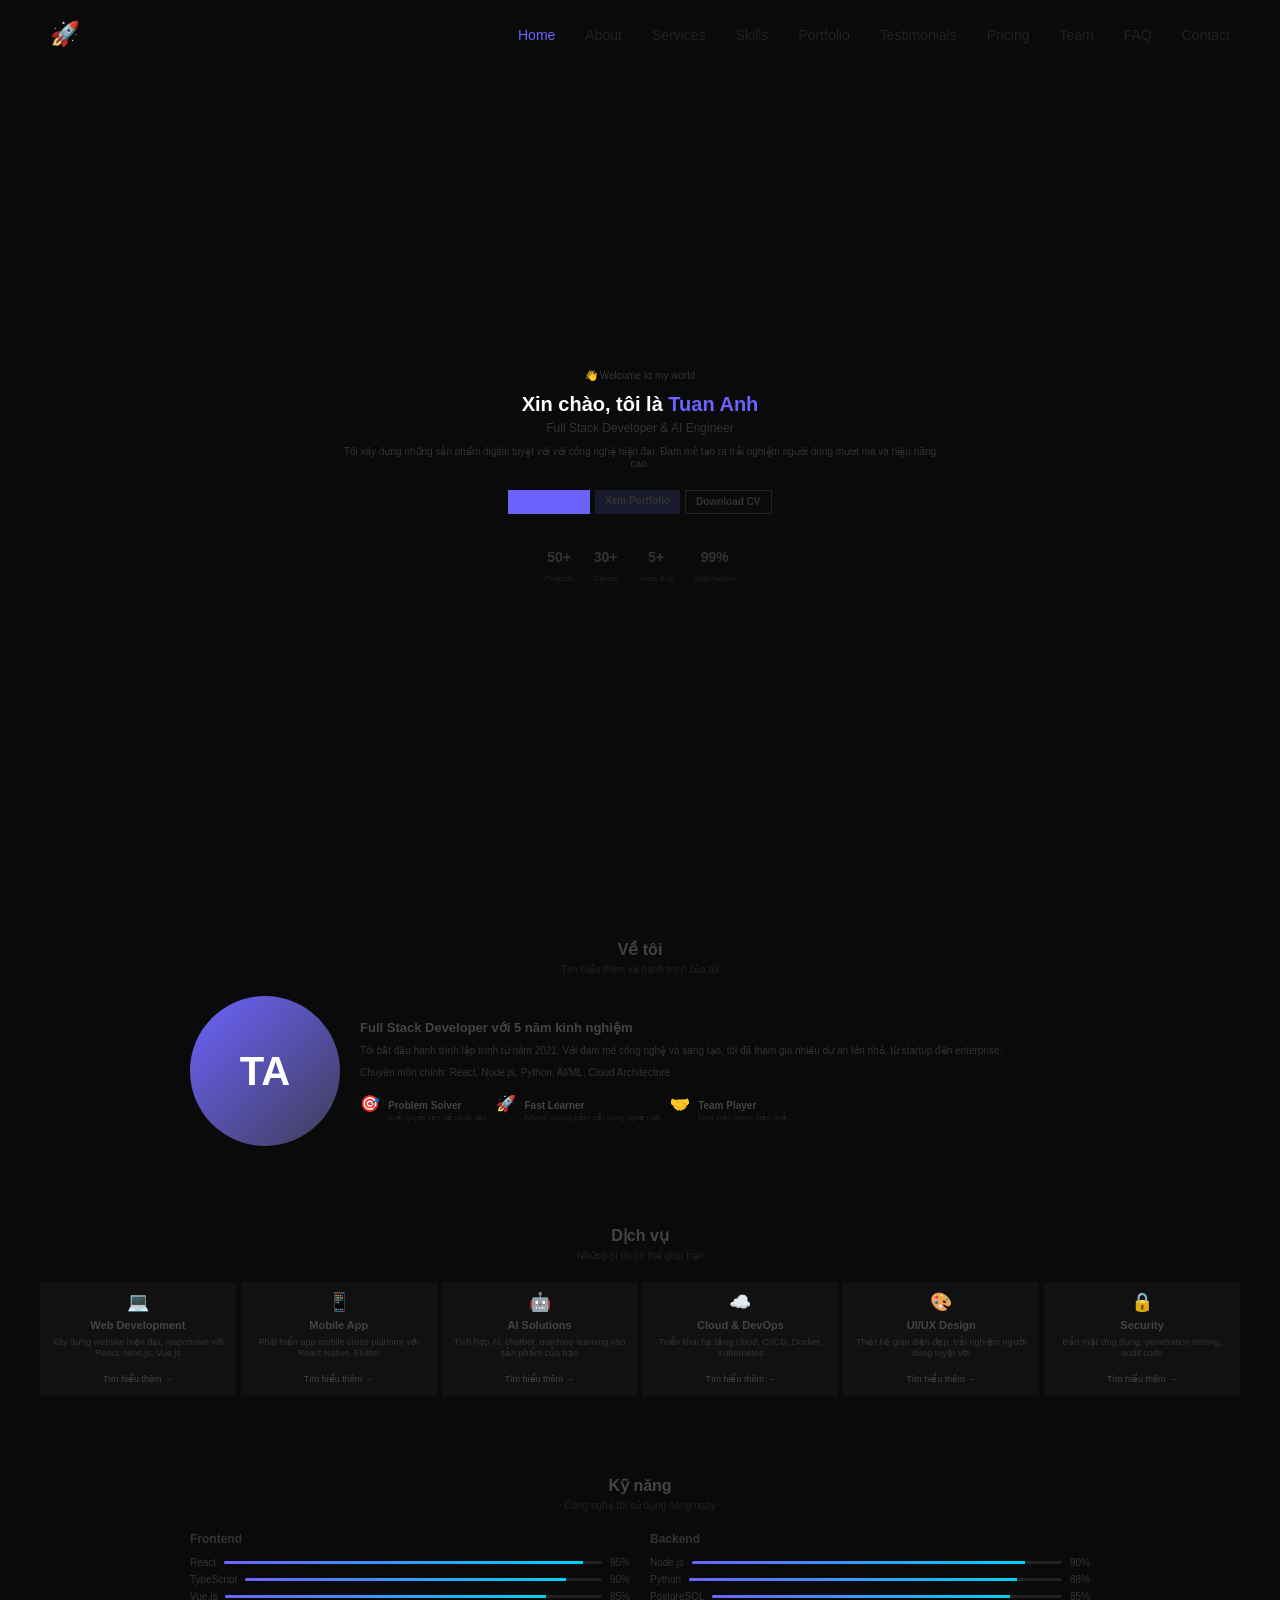
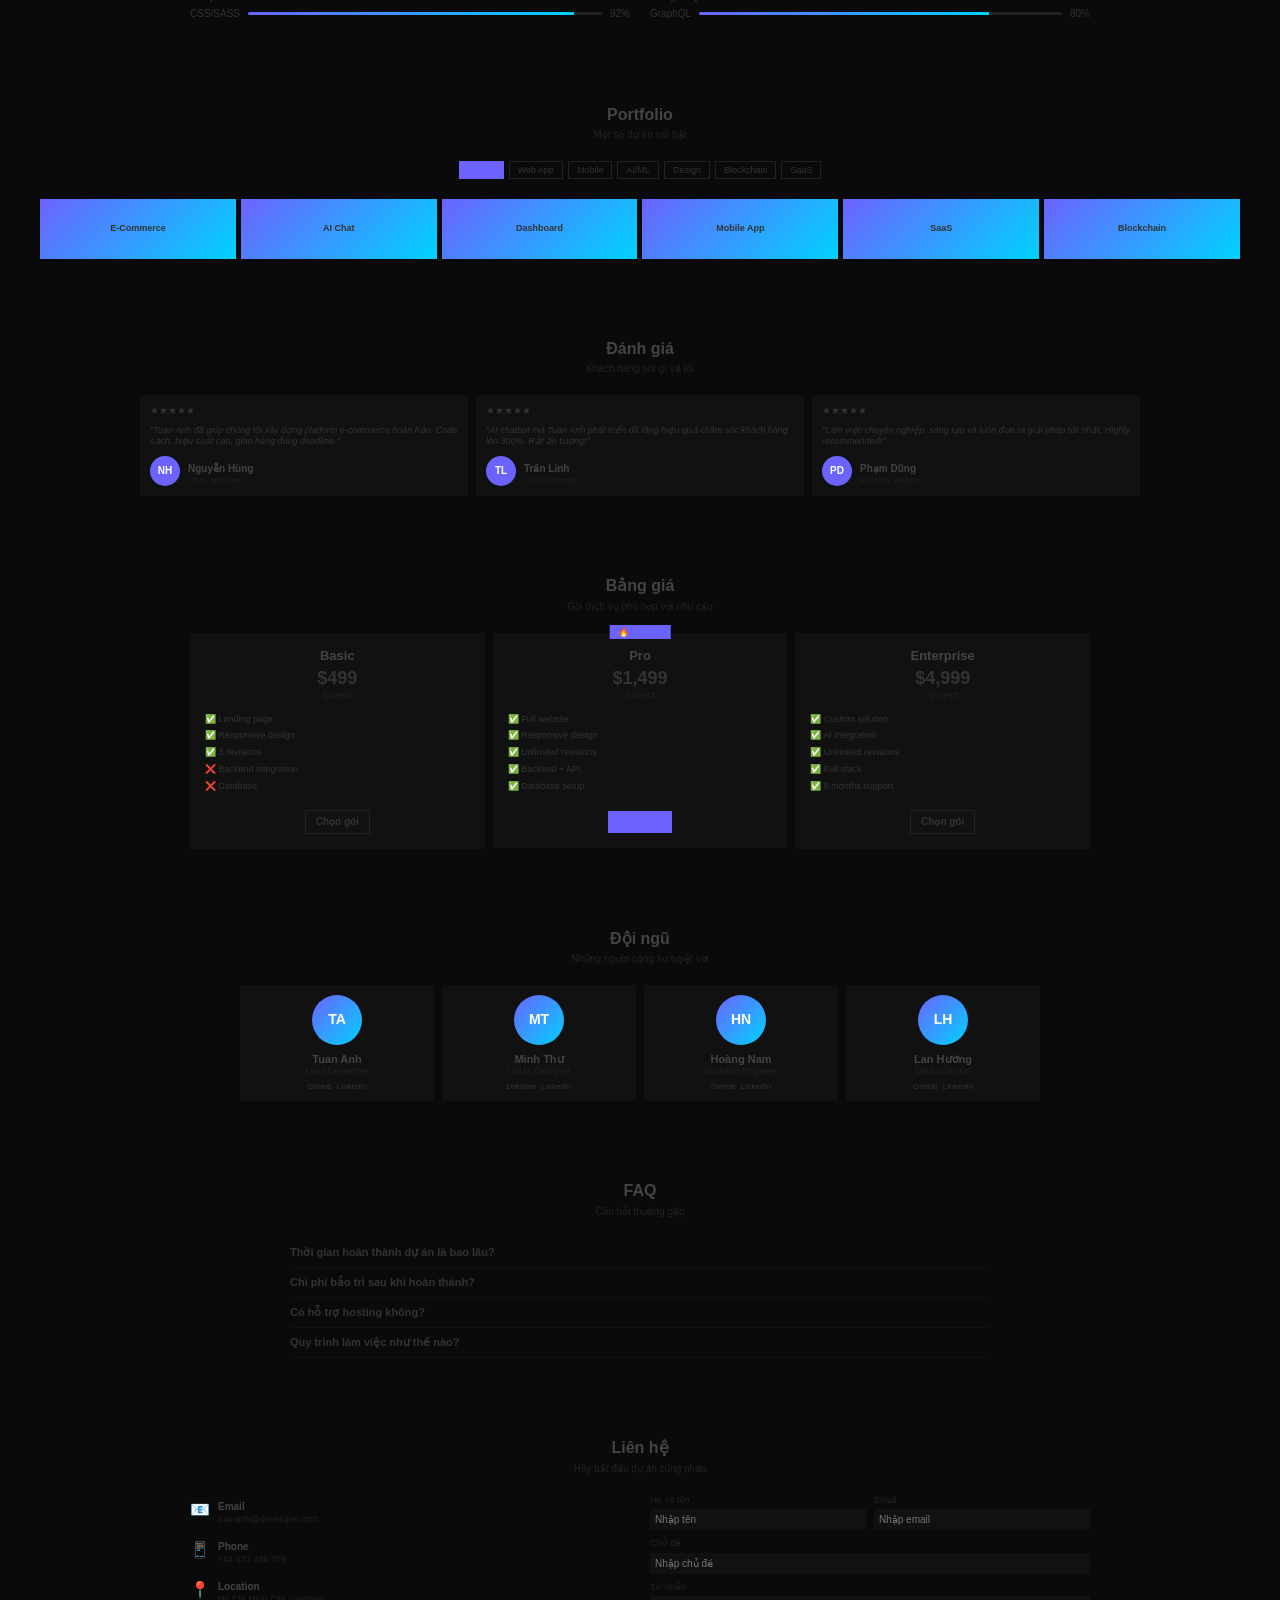
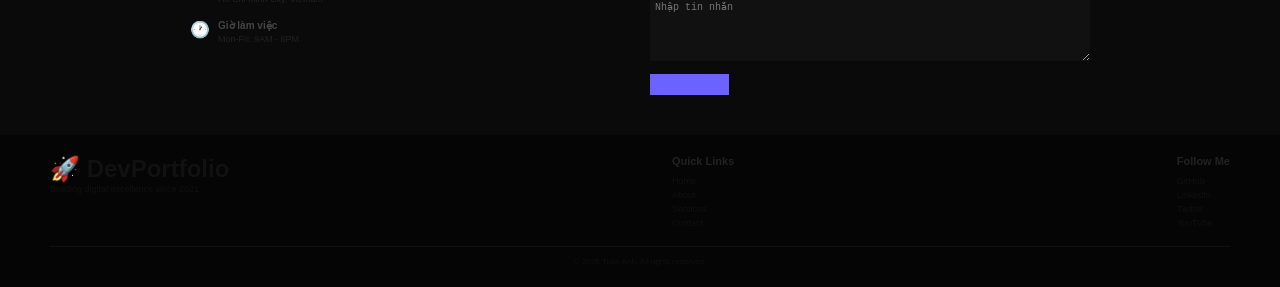
==== commit 56acfd30: "fix: implement missing JS functionality and fix HTML tags - Added viewport meta tag, page title, and" ====
--- a/index.html
+++ b/index.html
@@ -4,7 +4,8 @@
 <head>
     <meta charset="UTF-8">
     <!-- BUG 1: thiếu viewport meta tag → không responsive trên mobile -->
-    <title></title> <!-- BUG 2: title trống → SEO tệ -->
+    <meta name="viewport" content="width=device-width, initial-scale=1.0">
+    <title>DevPortfolio - Tuan Anh</title> <!-- BUG 2: title trống → SEO tệ -->
     <link rel="stylesheet" href="style.css">
 </head>
 
@@ -195,14 +196,16 @@
         <h2 class="section-title">Portfolio</h2>
         <p class="section-subtitle">Một số dự án nổi bật</p>
         <div class="portfolio-filter">
-            <button class="filter-btn active">Tất cả</button>
-            <button class="filter-btn">Web App</button>
-            <button class="filter-btn">Mobile</button>
-            <button class="filter-btn">AI/ML</button>
-            <button class="filter-btn">Design</button>
+            <button class="filter-btn active" data-filter="all">Tất cả</button>
+            <button class="filter-btn" data-filter="Web App">Web App</button>
+            <button class="filter-btn" data-filter="Mobile">Mobile</button>
+            <button class="filter-btn" data-filter="AI/ML">AI/ML</button>
+            <button class="filter-btn" data-filter="Design">Design</button>
+            <button class="filter-btn" data-filter="Blockchain">Blockchain</button>
+            <button class="filter-btn" data-filter="SaaS">SaaS</button>
         </div>
         <div class="portfolio-grid">
-            <div class="portfolio-card">
+            <div class="portfolio-card" data-category="Web App">
                 <div class="portfolio-image">E-Commerce</div>
                 <div class="portfolio-overlay">
                     <h3>E-Commerce Platform</h3>
@@ -213,7 +216,7 @@
                     </div>
                 </div>
             </div>
-            <div class="portfolio-card">
+            <div class="portfolio-card" data-category="AI/ML">
                 <div class="portfolio-image">AI Chat</div>
                 <div class="portfolio-overlay">
                     <h3>AI Chatbot Pro</h3>
@@ -224,7 +227,7 @@
                     </div>
                 </div>
             </div>
-            <div class="portfolio-card">
+            <div class="portfolio-card" data-category="Web App">
                 <div class="portfolio-image">Dashboard</div>
                 <div class="portfolio-overlay">
                     <h3>Analytics Dashboard</h3>
@@ -235,7 +238,7 @@
                     </div>
                 </div>
             </div>
-            <div class="portfolio-card">
+            <div class="portfolio-card" data-category="Mobile">
                 <div class="portfolio-image">Mobile App</div>
                 <div class="portfolio-overlay">
                     <h3>Fitness Tracker</h3>
@@ -246,7 +249,7 @@
                     </div>
                 </div>
             </div>
-            <div class="portfolio-card">
+            <div class="portfolio-card" data-category="SaaS">
                 <div class="portfolio-image">SaaS</div>
                 <div class="portfolio-overlay">
                     <h3>Project Manager</h3>
@@ -257,7 +260,7 @@
                     </div>
                 </div>
             </div>
-            <div class="portfolio-card">
+            <div class="portfolio-card" data-category="Blockchain">
                 <div class="portfolio-image">Blockchain</div>
                 <div class="portfolio-overlay">
                     <h3>NFT Marketplace</h3>
@@ -456,7 +459,7 @@
                     </div>
                     <div class="form-group">
                         <label for="email">Email</label>
-                        <input type="text" id="email" placeholder="Nhập email">
+                        <input type="email" id="email" placeholder="Nhập email">
                         <!-- BUG 4: type="text" thay vì type="email" -->
                     </div>
                 </div>
--- a/style.css
+++ b/style.css
@@ -50,7 +50,8 @@
     transition: color 0.3s;
 }
 
-.nav-links a:hover {
+.nav-links a:hover,
+.nav-links a.active {
     color: #6c63ff;
 }
 
@@ -720,8 +721,12 @@
     color: #222;
     /* BUG 120: không đọc */
     padding-top: 5px;
+    display: none;
+    /* BUG 121: nên ẩn mặc định, click mới hiện */
+}
+
+.faq-answer.active {
     display: block;
-    /* BUG 121: nên ẩn mặc định, click mới hiện */
 }
 
 /* ===== CONTACT ===== */
@@ -865,4 +870,26 @@
     /* BUG 142: ẩn */
 }
 
-/* BUG 143-150: THIẾU HOÀN TOÀN media queries cho responsive design */+/* BUG 143-150: THIẾU HOÀN TOÀN media queries cho responsive design */
+
+@media screen and (max-width: 768px) {
+    .nav-links {
+        display: none;
+        flex-direction: column;
+        position: absolute;
+        top: 60px;
+        left: 0;
+        width: 100%;
+        background-color: #0a0a0a;
+        padding: 20px 0;
+        text-align: center;
+    }
+
+    .nav-links.active {
+        display: flex;
+    }
+
+    .hamburger {
+        display: flex;
+    }
+}
